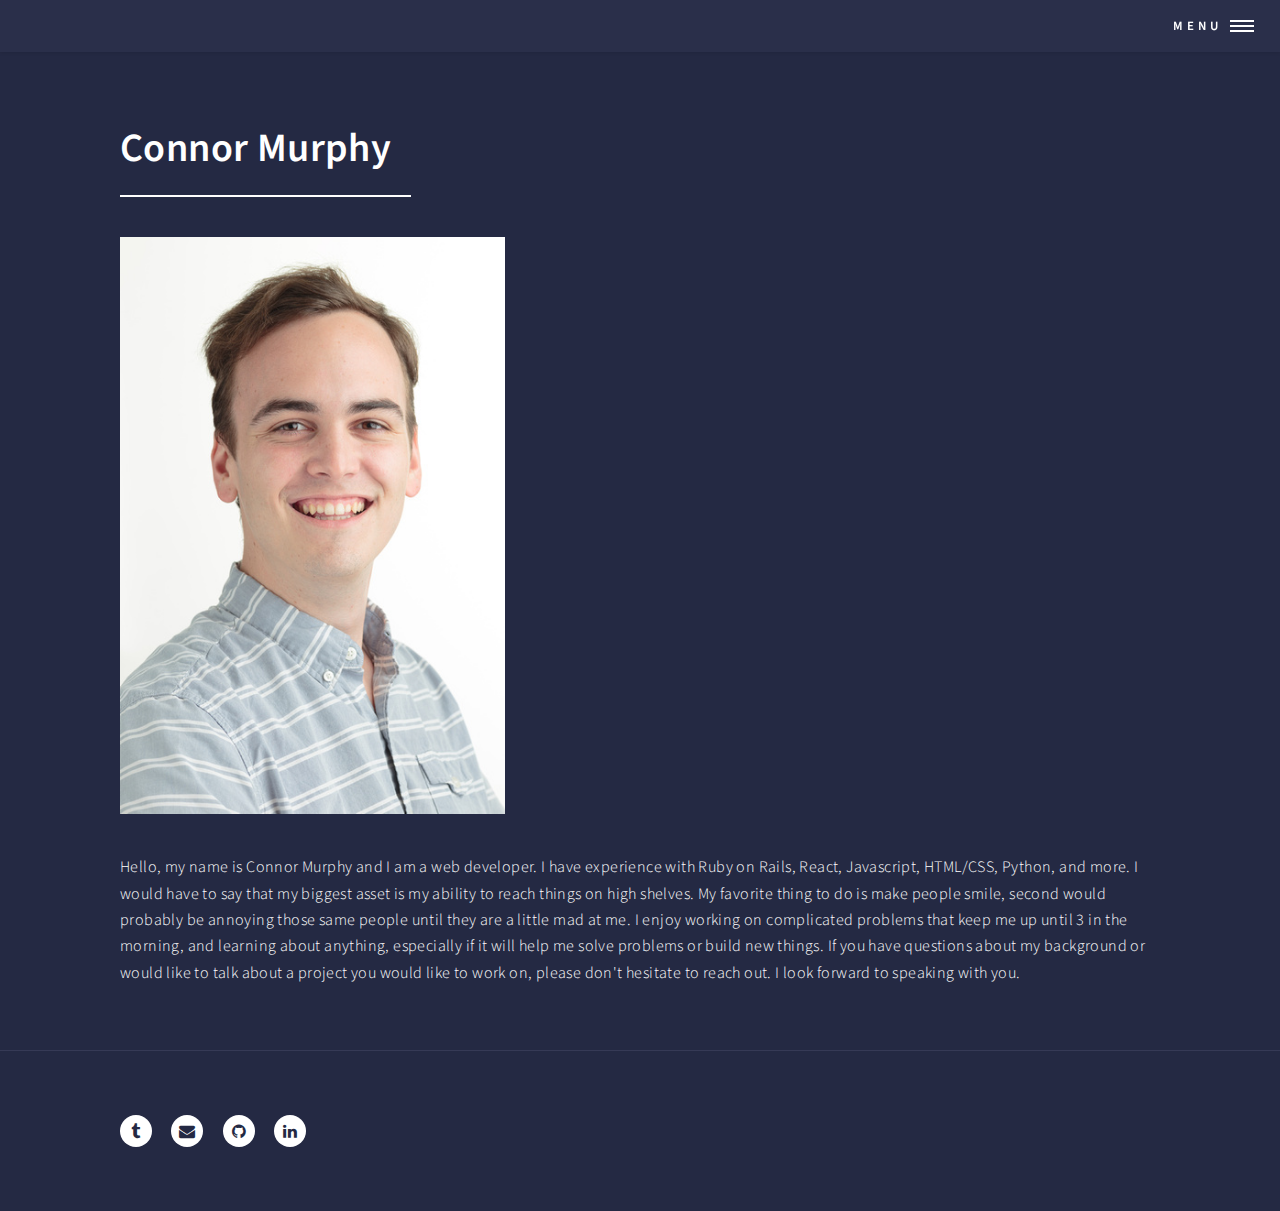
==== about-me.html @ 0e7738d9 "Add future projects page" ====
<!DOCTYPE HTML>

<html>
	<head>
		<title>About Me</title>
		<meta charset="utf-8" />
		<meta name="viewport" content="width=device-width, initial-scale=1, user-scalable=no" />
		<!--[if lte IE 8]><script src="assets/js/ie/html5shiv.js"></script><![endif]-->
		<link rel="stylesheet" href="assets/css/main.css" />
		<!--[if lte IE 9]><link rel="stylesheet" href="assets/css/ie9.css" /><![endif]-->
		<!--[if lte IE 8]><link rel="stylesheet" href="assets/css/ie8.css" /><![endif]-->
	</head>
	<body>

		<!-- Wrapper -->
			<div id="wrapper">

				<!-- Header -->
					<header id="header">
						<nav>
							<a href="#menu">Menu</a>
						</nav>
					</header>

				<!-- Menu -->
					<nav id="menu">
						<ul class="links">
							<li><a href="index.html">Home</a></li>
							<li><a href="projects.html">Projects</a></li>
							<li><a href="about-me.html">About Me</a></li>
							<li><a href="future.html">Future Projects and Languages</a></li>
						</ul>
					</nav>

				<!-- Main -->
					<div id="main" class="alt">

						<!-- One -->
							<section id="one">
								<div class="inner">
									<header class="major">
										<h1>Connor Murphy</h1>
									</header>
									<span class="image main"><img src="./assets/images/Connor.jpg" alt="" /></span>
									<p>Hello, my name is Connor Murphy and I am a web developer. I have experience with Ruby on Rails, React, Javascript, HTML/CSS, Python, and more.
										I would have to say that my biggest asset is my ability to reach things on high shelves. My favorite thing to do is make people smile,
										second would probably be annoying those same people until they are a little mad at me. I enjoy working on complicated problems that
										keep me up until 3 in the morning, and learning about anything, especially if it will help me solve problems or build new things.
										If you have questions about my background or would like to talk about a project you would like to work on, please don't hesitate to reach out.
										I look forward to speaking with you.</p>
								</div>
							</section>

					</div>

				<!-- Footer -->
					<footer id="footer">
						<div class="inner">
							<ul class="icons">
								<li><a href="http://theangryprogrammer.tumblr.com/" class="icon alt fa-tumblr"><span class="label">Twitter</span></a></li>
								<li><a href="mailto:connorlmurphy@gmail.com" class="icon alt fa-envelope"><span class="label">Email</span></a></li>
								<li><a href="https://www.github.com/monnorcurphy" class="icon alt fa-github"><span class="label">GitHub</span></a></li>
								<li><a href="https://www.linkedin.com/in/monnorcurphy" class="icon alt fa-linkedin"><span class="label">LinkedIn</span></a></li>
							</ul>
						</div>
					</footer>

			</div>

		<!-- Scripts -->
			<script src="assets/js/jquery.min.js"></script>
			<script src="assets/js/jquery.scrolly.min.js"></script>
			<script src="assets/js/jquery.scrollex.min.js"></script>
			<script src="assets/js/skel.min.js"></script>
			<script src="assets/js/util.js"></script>
			<!--[if lte IE 8]><script src="assets/js/ie/respond.min.js"></script><![endif]-->
			<script src="assets/js/main.js"></script>

	</body>
</html>
---- assets/css/main.css ----
@import url(font-awesome.min.css);
@import url("https://fonts.googleapis.com/css?family=Source+Sans+Pro:300,300italic,600,600italic");

/*
	Forty by HTML5 UP
	html5up.net | @ajlkn
	Free for personal and commercial use under the CCA 3.0 license (html5up.net/license)
*/

/* Reset */

	html, body, div, span, applet, object, iframe, h1, h2, h3, h4, h5, h6, p, blockquote, pre, a, abbr, acronym, address, big, cite, code, del, dfn, em, img, ins, kbd, q, s, samp, small, strike, strong, sub, sup, tt, var, b, u, i, center, dl, dt, dd, ol, ul, li, fieldset, form, label, legend, table, caption, tbody, tfoot, thead, tr, th, td, article, aside, canvas, details, embed, figure, figcaption, footer, header, hgroup, menu, nav, output, ruby, section, summary, time, mark, audio, video {
		margin: 0;
		padding: 0;
		border: 0;
		font-size: 100%;
		font: inherit;
		vertical-align: baseline;
	}

	article, aside, details, figcaption, figure, footer, header, hgroup, menu, nav, section {
		display: block;
	}

	body {
		line-height: 1;
	}

	ol, ul {
		list-style: none;
	}

	blockquote, q {
		quotes: none;
	}

	blockquote:before, blockquote:after, q:before, q:after {
		content: '';
		content: none;
	}

	table {
		border-collapse: collapse;
		border-spacing: 0;
	}

	body {
		-webkit-text-size-adjust: none;
	}

/* Box Model */

	*, *:before, *:after {
		-moz-box-sizing: border-box;
		-webkit-box-sizing: border-box;
		box-sizing: border-box;
	}

/* Grid */

	.row {
		border-bottom: solid 1px transparent;
		-moz-box-sizing: border-box;
		-webkit-box-sizing: border-box;
		box-sizing: border-box;
	}

	.row > * {
		float: left;
		-moz-box-sizing: border-box;
		-webkit-box-sizing: border-box;
		box-sizing: border-box;
	}

	.row:after, .row:before {
		content: '';
		display: block;
		clear: both;
		height: 0;
	}

	.row.uniform > * > :first-child {
		margin-top: 0;
	}

	.row.uniform > * > :last-child {
		margin-bottom: 0;
	}

	.row.\30 \25 > * {
		padding: 0 0 0 0em;
	}

	.row.\30 \25 {
		margin: 0 0 -1px 0em;
	}

	.row.uniform.\30 \25 > * {
		padding: 0em 0 0 0em;
	}

	.row.uniform.\30 \25 {
		margin: 0em 0 -1px 0em;
	}

	.row > * {
		padding: 0 0 0 2em;
	}

	.row {
		margin: 0 0 -1px -2em;
	}

	.row.uniform > * {
		padding: 2em 0 0 2em;
	}

	.row.uniform {
		margin: -2em 0 -1px -2em;
	}

	.row.\32 00\25 > * {
		padding: 0 0 0 4em;
	}

	.row.\32 00\25 {
		margin: 0 0 -1px -4em;
	}

	.row.uniform.\32 00\25 > * {
		padding: 4em 0 0 4em;
	}

	.row.uniform.\32 00\25 {
		margin: -4em 0 -1px -4em;
	}

	.row.\31 50\25 > * {
		padding: 0 0 0 3em;
	}

	.row.\31 50\25 {
		margin: 0 0 -1px -3em;
	}

	.row.uniform.\31 50\25 > * {
		padding: 3em 0 0 3em;
	}

	.row.uniform.\31 50\25 {
		margin: -3em 0 -1px -3em;
	}

	.row.\35 0\25 > * {
		padding: 0 0 0 1em;
	}

	.row.\35 0\25 {
		margin: 0 0 -1px -1em;
	}

	.row.uniform.\35 0\25 > * {
		padding: 1em 0 0 1em;
	}

	.row.uniform.\35 0\25 {
		margin: -1em 0 -1px -1em;
	}

	.row.\32 5\25 > * {
		padding: 0 0 0 0.5em;
	}

	.row.\32 5\25 {
		margin: 0 0 -1px -0.5em;
	}

	.row.uniform.\32 5\25 > * {
		padding: 0.5em 0 0 0.5em;
	}

	.row.uniform.\32 5\25 {
		margin: -0.5em 0 -1px -0.5em;
	}

	.\31 2u, .\31 2u\24 {
		width: 100%;
		clear: none;
		margin-left: 0;
	}

	.\31 1u, .\31 1u\24 {
		width: 91.6666666667%;
		clear: none;
		margin-left: 0;
	}

	.\31 0u, .\31 0u\24 {
		width: 83.3333333333%;
		clear: none;
		margin-left: 0;
	}

	.\39 u, .\39 u\24 {
		width: 75%;
		clear: none;
		margin-left: 0;
	}

	.\38 u, .\38 u\24 {
		width: 66.6666666667%;
		clear: none;
		margin-left: 0;
	}

	.\37 u, .\37 u\24 {
		width: 58.3333333333%;
		clear: none;
		margin-left: 0;
	}

	.\36 u, .\36 u\24 {
		width: 50%;
		clear: none;
		margin-left: 0;
	}

	.\35 u, .\35 u\24 {
		width: 41.6666666667%;
		clear: none;
		margin-left: 0;
	}

	.\34 u, .\34 u\24 {
		width: 33.3333333333%;
		clear: none;
		margin-left: 0;
	}

	.\33 u, .\33 u\24 {
		width: 25%;
		clear: none;
		margin-left: 0;
	}

	.\32 u, .\32 u\24 {
		width: 16.6666666667%;
		clear: none;
		margin-left: 0;
	}

	.\31 u, .\31 u\24 {
		width: 8.3333333333%;
		clear: none;
		margin-left: 0;
	}

	.\31 2u\24 + *,
	.\31 1u\24 + *,
	.\31 0u\24 + *,
	.\39 u\24 + *,
	.\38 u\24 + *,
	.\37 u\24 + *,
	.\36 u\24 + *,
	.\35 u\24 + *,
	.\34 u\24 + *,
	.\33 u\24 + *,
	.\32 u\24 + *,
	.\31 u\24 + * {
		clear: left;
	}

	.\-11u {
		margin-left: 91.66667%;
	}

	.\-10u {
		margin-left: 83.33333%;
	}

	.\-9u {
		margin-left: 75%;
	}

	.\-8u {
		margin-left: 66.66667%;
	}

	.\-7u {
		margin-left: 58.33333%;
	}

	.\-6u {
		margin-left: 50%;
	}

	.\-5u {
		margin-left: 41.66667%;
	}

	.\-4u {
		margin-left: 33.33333%;
	}

	.\-3u {
		margin-left: 25%;
	}

	.\-2u {
		margin-left: 16.66667%;
	}

	.\-1u {
		margin-left: 8.33333%;
	}

	@media screen and (max-width: 1680px) {

		.row > * {
			padding: 0 0 0 2em;
		}

		.row {
			margin: 0 0 -1px -2em;
		}

		.row.uniform > * {
			padding: 2em 0 0 2em;
		}

		.row.uniform {
			margin: -2em 0 -1px -2em;
		}

		.row.\32 00\25 > * {
			padding: 0 0 0 4em;
		}

		.row.\32 00\25 {
			margin: 0 0 -1px -4em;
		}

		.row.uniform.\32 00\25 > * {
			padding: 4em 0 0 4em;
		}

		.row.uniform.\32 00\25 {
			margin: -4em 0 -1px -4em;
		}

		.row.\31 50\25 > * {
			padding: 0 0 0 3em;
		}

		.row.\31 50\25 {
			margin: 0 0 -1px -3em;
		}

		.row.uniform.\31 50\25 > * {
			padding: 3em 0 0 3em;
		}

		.row.uniform.\31 50\25 {
			margin: -3em 0 -1px -3em;
		}

		.row.\35 0\25 > * {
			padding: 0 0 0 1em;
		}

		.row.\35 0\25 {
			margin: 0 0 -1px -1em;
		}

		.row.uniform.\35 0\25 > * {
			padding: 1em 0 0 1em;
		}

		.row.uniform.\35 0\25 {
			margin: -1em 0 -1px -1em;
		}

		.row.\32 5\25 > * {
			padding: 0 0 0 0.5em;
		}

		.row.\32 5\25 {
			margin: 0 0 -1px -0.5em;
		}

		.row.uniform.\32 5\25 > * {
			padding: 0.5em 0 0 0.5em;
		}

		.row.uniform.\32 5\25 {
			margin: -0.5em 0 -1px -0.5em;
		}

		.\31 2u\28xlarge\29, .\31 2u\24\28xlarge\29 {
			width: 100%;
			clear: none;
			margin-left: 0;
		}

		.\31 1u\28xlarge\29, .\31 1u\24\28xlarge\29 {
			width: 91.6666666667%;
			clear: none;
			margin-left: 0;
		}

		.\31 0u\28xlarge\29, .\31 0u\24\28xlarge\29 {
			width: 83.3333333333%;
			clear: none;
			margin-left: 0;
		}

		.\39 u\28xlarge\29, .\39 u\24\28xlarge\29 {
			width: 75%;
			clear: none;
			margin-left: 0;
		}

		.\38 u\28xlarge\29, .\38 u\24\28xlarge\29 {
			width: 66.6666666667%;
			clear: none;
			margin-left: 0;
		}

		.\37 u\28xlarge\29, .\37 u\24\28xlarge\29 {
			width: 58.3333333333%;
			clear: none;
			margin-left: 0;
		}

		.\36 u\28xlarge\29, .\36 u\24\28xlarge\29 {
			width: 50%;
			clear: none;
			margin-left: 0;
		}

		.\35 u\28xlarge\29, .\35 u\24\28xlarge\29 {
			width: 41.6666666667%;
			clear: none;
			margin-left: 0;
		}

		.\34 u\28xlarge\29, .\34 u\24\28xlarge\29 {
			width: 33.3333333333%;
			clear: none;
			margin-left: 0;
		}

		.\33 u\28xlarge\29, .\33 u\24\28xlarge\29 {
			width: 25%;
			clear: none;
			margin-left: 0;
		}

		.\32 u\28xlarge\29, .\32 u\24\28xlarge\29 {
			width: 16.6666666667%;
			clear: none;
			margin-left: 0;
		}

		.\31 u\28xlarge\29, .\31 u\24\28xlarge\29 {
			width: 8.3333333333%;
			clear: none;
			margin-left: 0;
		}

		.\31 2u\24\28xlarge\29 + *,
		.\31 1u\24\28xlarge\29 + *,
		.\31 0u\24\28xlarge\29 + *,
		.\39 u\24\28xlarge\29 + *,
		.\38 u\24\28xlarge\29 + *,
		.\37 u\24\28xlarge\29 + *,
		.\36 u\24\28xlarge\29 + *,
		.\35 u\24\28xlarge\29 + *,
		.\34 u\24\28xlarge\29 + *,
		.\33 u\24\28xlarge\29 + *,
		.\32 u\24\28xlarge\29 + *,
		.\31 u\24\28xlarge\29 + * {
			clear: left;
		}

		.\-11u\28xlarge\29 {
			margin-left: 91.66667%;
		}

		.\-10u\28xlarge\29 {
			margin-left: 83.33333%;
		}

		.\-9u\28xlarge\29 {
			margin-left: 75%;
		}

		.\-8u\28xlarge\29 {
			margin-left: 66.66667%;
		}

		.\-7u\28xlarge\29 {
			margin-left: 58.33333%;
		}

		.\-6u\28xlarge\29 {
			margin-left: 50%;
		}

		.\-5u\28xlarge\29 {
			margin-left: 41.66667%;
		}

		.\-4u\28xlarge\29 {
			margin-left: 33.33333%;
		}

		.\-3u\28xlarge\29 {
			margin-left: 25%;
		}

		.\-2u\28xlarge\29 {
			margin-left: 16.66667%;
		}

		.\-1u\28xlarge\29 {
			margin-left: 8.33333%;
		}

	}

	@media screen and (max-width: 1280px) {

		.row > * {
			padding: 0 0 0 1.5em;
		}

		.row {
			margin: 0 0 -1px -1.5em;
		}

		.row.uniform > * {
			padding: 1.5em 0 0 1.5em;
		}

		.row.uniform {
			margin: -1.5em 0 -1px -1.5em;
		}

		.row.\32 00\25 > * {
			padding: 0 0 0 3em;
		}

		.row.\32 00\25 {
			margin: 0 0 -1px -3em;
		}

		.row.uniform.\32 00\25 > * {
			padding: 3em 0 0 3em;
		}

		.row.uniform.\32 00\25 {
			margin: -3em 0 -1px -3em;
		}

		.row.\31 50\25 > * {
			padding: 0 0 0 2.25em;
		}

		.row.\31 50\25 {
			margin: 0 0 -1px -2.25em;
		}

		.row.uniform.\31 50\25 > * {
			padding: 2.25em 0 0 2.25em;
		}

		.row.uniform.\31 50\25 {
			margin: -2.25em 0 -1px -2.25em;
		}

		.row.\35 0\25 > * {
			padding: 0 0 0 0.75em;
		}

		.row.\35 0\25 {
			margin: 0 0 -1px -0.75em;
		}

		.row.uniform.\35 0\25 > * {
			padding: 0.75em 0 0 0.75em;
		}

		.row.uniform.\35 0\25 {
			margin: -0.75em 0 -1px -0.75em;
		}

		.row.\32 5\25 > * {
			padding: 0 0 0 0.375em;
		}

		.row.\32 5\25 {
			margin: 0 0 -1px -0.375em;
		}

		.row.uniform.\32 5\25 > * {
			padding: 0.375em 0 0 0.375em;
		}

		.row.uniform.\32 5\25 {
			margin: -0.375em 0 -1px -0.375em;
		}

		.\31 2u\28large\29, .\31 2u\24\28large\29 {
			width: 100%;
			clear: none;
			margin-left: 0;
		}

		.\31 1u\28large\29, .\31 1u\24\28large\29 {
			width: 91.6666666667%;
			clear: none;
			margin-left: 0;
		}

		.\31 0u\28large\29, .\31 0u\24\28large\29 {
			width: 83.3333333333%;
			clear: none;
			margin-left: 0;
		}

		.\39 u\28large\29, .\39 u\24\28large\29 {
			width: 75%;
			clear: none;
			margin-left: 0;
		}

		.\38 u\28large\29, .\38 u\24\28large\29 {
			width: 66.6666666667%;
			clear: none;
			margin-left: 0;
		}

		.\37 u\28large\29, .\37 u\24\28large\29 {
			width: 58.3333333333%;
			clear: none;
			margin-left: 0;
		}

		.\36 u\28large\29, .\36 u\24\28large\29 {
			width: 50%;
			clear: none;
			margin-left: 0;
		}

		.\35 u\28large\29, .\35 u\24\28large\29 {
			width: 41.6666666667%;
			clear: none;
			margin-left: 0;
		}

		.\34 u\28large\29, .\34 u\24\28large\29 {
			width: 33.3333333333%;
			clear: none;
			margin-left: 0;
		}

		.\33 u\28large\29, .\33 u\24\28large\29 {
			width: 25%;
			clear: none;
			margin-left: 0;
		}

		.\32 u\28large\29, .\32 u\24\28large\29 {
			width: 16.6666666667%;
			clear: none;
			margin-left: 0;
		}

		.\31 u\28large\29, .\31 u\24\28large\29 {
			width: 8.3333333333%;
			clear: none;
			margin-left: 0;
		}

		.\31 2u\24\28large\29 + *,
		.\31 1u\24\28large\29 + *,
		.\31 0u\24\28large\29 + *,
		.\39 u\24\28large\29 + *,
		.\38 u\24\28large\29 + *,
		.\37 u\24\28large\29 + *,
		.\36 u\24\28large\29 + *,
		.\35 u\24\28large\29 + *,
		.\34 u\24\28large\29 + *,
		.\33 u\24\28large\29 + *,
		.\32 u\24\28large\29 + *,
		.\31 u\24\28large\29 + * {
			clear: left;
		}

		.\-11u\28large\29 {
			margin-left: 91.66667%;
		}

		.\-10u\28large\29 {
			margin-left: 83.33333%;
		}

		.\-9u\28large\29 {
			margin-left: 75%;
		}

		.\-8u\28large\29 {
			margin-left: 66.66667%;
		}

		.\-7u\28large\29 {
			margin-left: 58.33333%;
		}

		.\-6u\28large\29 {
			margin-left: 50%;
		}

		.\-5u\28large\29 {
			margin-left: 41.66667%;
		}

		.\-4u\28large\29 {
			margin-left: 33.33333%;
		}

		.\-3u\28large\29 {
			margin-left: 25%;
		}

		.\-2u\28large\29 {
			margin-left: 16.66667%;
		}

		.\-1u\28large\29 {
			margin-left: 8.33333%;
		}

	}

	@media screen and (max-width: 980px) {

		.row > * {
			padding: 0 0 0 1.5em;
		}

		.row {
			margin: 0 0 -1px -1.5em;
		}

		.row.uniform > * {
			padding: 1.5em 0 0 1.5em;
		}

		.row.uniform {
			margin: -1.5em 0 -1px -1.5em;
		}

		.row.\32 00\25 > * {
			padding: 0 0 0 3em;
		}

		.row.\32 00\25 {
			margin: 0 0 -1px -3em;
		}

		.row.uniform.\32 00\25 > * {
			padding: 3em 0 0 3em;
		}

		.row.uniform.\32 00\25 {
			margin: -3em 0 -1px -3em;
		}

		.row.\31 50\25 > * {
			padding: 0 0 0 2.25em;
		}

		.row.\31 50\25 {
			margin: 0 0 -1px -2.25em;
		}

		.row.uniform.\31 50\25 > * {
			padding: 2.25em 0 0 2.25em;
		}

		.row.uniform.\31 50\25 {
			margin: -2.25em 0 -1px -2.25em;
		}

		.row.\35 0\25 > * {
			padding: 0 0 0 0.75em;
		}

		.row.\35 0\25 {
			margin: 0 0 -1px -0.75em;
		}

		.row.uniform.\35 0\25 > * {
			padding: 0.75em 0 0 0.75em;
		}

		.row.uniform.\35 0\25 {
			margin: -0.75em 0 -1px -0.75em;
		}

		.row.\32 5\25 > * {
			padding: 0 0 0 0.375em;
		}

		.row.\32 5\25 {
			margin: 0 0 -1px -0.375em;
		}

		.row.uniform.\32 5\25 > * {
			padding: 0.375em 0 0 0.375em;
		}

		.row.uniform.\32 5\25 {
			margin: -0.375em 0 -1px -0.375em;
		}

		.\31 2u\28medium\29, .\31 2u\24\28medium\29 {
			width: 100%;
			clear: none;
			margin-left: 0;
		}

		.\31 1u\28medium\29, .\31 1u\24\28medium\29 {
			width: 91.6666666667%;
			clear: none;
			margin-left: 0;
		}

		.\31 0u\28medium\29, .\31 0u\24\28medium\29 {
			width: 83.3333333333%;
			clear: none;
			margin-left: 0;
		}

		.\39 u\28medium\29, .\39 u\24\28medium\29 {
			width: 75%;
			clear: none;
			margin-left: 0;
		}

		.\38 u\28medium\29, .\38 u\24\28medium\29 {
			width: 66.6666666667%;
			clear: none;
			margin-left: 0;
		}

		.\37 u\28medium\29, .\37 u\24\28medium\29 {
			width: 58.3333333333%;
			clear: none;
			margin-left: 0;
		}

		.\36 u\28medium\29, .\36 u\24\28medium\29 {
			width: 50%;
			clear: none;
			margin-left: 0;
		}

		.\35 u\28medium\29, .\35 u\24\28medium\29 {
			width: 41.6666666667%;
			clear: none;
			margin-left: 0;
		}

		.\34 u\28medium\29, .\34 u\24\28medium\29 {
			width: 33.3333333333%;
			clear: none;
			margin-left: 0;
		}

		.\33 u\28medium\29, .\33 u\24\28medium\29 {
			width: 25%;
			clear: none;
			margin-left: 0;
		}

		.\32 u\28medium\29, .\32 u\24\28medium\29 {
			width: 16.6666666667%;
			clear: none;
			margin-left: 0;
		}

		.\31 u\28medium\29, .\31 u\24\28medium\29 {
			width: 8.3333333333%;
			clear: none;
			margin-left: 0;
		}

		.\31 2u\24\28medium\29 + *,
		.\31 1u\24\28medium\29 + *,
		.\31 0u\24\28medium\29 + *,
		.\39 u\24\28medium\29 + *,
		.\38 u\24\28medium\29 + *,
		.\37 u\24\28medium\29 + *,
		.\36 u\24\28medium\29 + *,
		.\35 u\24\28medium\29 + *,
		.\34 u\24\28medium\29 + *,
		.\33 u\24\28medium\29 + *,
		.\32 u\24\28medium\29 + *,
		.\31 u\24\28medium\29 + * {
			clear: left;
		}

		.\-11u\28medium\29 {
			margin-left: 91.66667%;
		}

		.\-10u\28medium\29 {
			margin-left: 83.33333%;
		}

		.\-9u\28medium\29 {
			margin-left: 75%;
		}

		.\-8u\28medium\29 {
			margin-left: 66.66667%;
		}

		.\-7u\28medium\29 {
			margin-left: 58.33333%;
		}

		.\-6u\28medium\29 {
			margin-left: 50%;
		}

		.\-5u\28medium\29 {
			margin-left: 41.66667%;
		}

		.\-4u\28medium\29 {
			margin-left: 33.33333%;
		}

		.\-3u\28medium\29 {
			margin-left: 25%;
		}

		.\-2u\28medium\29 {
			margin-left: 16.66667%;
		}

		.\-1u\28medium\29 {
			margin-left: 8.33333%;
		}

	}

	@media screen and (max-width: 736px) {

		.row > * {
			padding: 0 0 0 1.25em;
		}

		.row {
			margin: 0 0 -1px -1.25em;
		}

		.row.uniform > * {
			padding: 1.25em 0 0 1.25em;
		}

		.row.uniform {
			margin: -1.25em 0 -1px -1.25em;
		}

		.row.\32 00\25 > * {
			padding: 0 0 0 2.5em;
		}

		.row.\32 00\25 {
			margin: 0 0 -1px -2.5em;
		}

		.row.uniform.\32 00\25 > * {
			padding: 2.5em 0 0 2.5em;
		}

		.row.uniform.\32 00\25 {
			margin: -2.5em 0 -1px -2.5em;
		}

		.row.\31 50\25 > * {
			padding: 0 0 0 1.875em;
		}

		.row.\31 50\25 {
			margin: 0 0 -1px -1.875em;
		}

		.row.uniform.\31 50\25 > * {
			padding: 1.875em 0 0 1.875em;
		}

		.row.uniform.\31 50\25 {
			margin: -1.875em 0 -1px -1.875em;
		}

		.row.\35 0\25 > * {
			padding: 0 0 0 0.625em;
		}

		.row.\35 0\25 {
			margin: 0 0 -1px -0.625em;
		}

		.row.uniform.\35 0\25 > * {
			padding: 0.625em 0 0 0.625em;
		}

		.row.uniform.\35 0\25 {
			margin: -0.625em 0 -1px -0.625em;
		}

		.row.\32 5\25 > * {
			padding: 0 0 0 0.3125em;
		}

		.row.\32 5\25 {
			margin: 0 0 -1px -0.3125em;
		}

		.row.uniform.\32 5\25 > * {
			padding: 0.3125em 0 0 0.3125em;
		}

		.row.uniform.\32 5\25 {
			margin: -0.3125em 0 -1px -0.3125em;
		}

		.\31 2u\28small\29, .\31 2u\24\28small\29 {
			width: 100%;
			clear: none;
			margin-left: 0;
		}

		.\31 1u\28small\29, .\31 1u\24\28small\29 {
			width: 91.6666666667%;
			clear: none;
			margin-left: 0;
		}

		.\31 0u\28small\29, .\31 0u\24\28small\29 {
			width: 83.3333333333%;
			clear: none;
			margin-left: 0;
		}

		.\39 u\28small\29, .\39 u\24\28small\29 {
			width: 75%;
			clear: none;
			margin-left: 0;
		}

		.\38 u\28small\29, .\38 u\24\28small\29 {
			width: 66.6666666667%;
			clear: none;
			margin-left: 0;
		}

		.\37 u\28small\29, .\37 u\24\28small\29 {
			width: 58.3333333333%;
			clear: none;
			margin-left: 0;
		}

		.\36 u\28small\29, .\36 u\24\28small\29 {
			width: 50%;
			clear: none;
			margin-left: 0;
		}

		.\35 u\28small\29, .\35 u\24\28small\29 {
			width: 41.6666666667%;
			clear: none;
			margin-left: 0;
		}

		.\34 u\28small\29, .\34 u\24\28small\29 {
			width: 33.3333333333%;
			clear: none;
			margin-left: 0;
		}

		.\33 u\28small\29, .\33 u\24\28small\29 {
			width: 25%;
			clear: none;
			margin-left: 0;
		}

		.\32 u\28small\29, .\32 u\24\28small\29 {
			width: 16.6666666667%;
			clear: none;
			margin-left: 0;
		}

		.\31 u\28small\29, .\31 u\24\28small\29 {
			width: 8.3333333333%;
			clear: none;
			margin-left: 0;
		}

		.\31 2u\24\28small\29 + *,
		.\31 1u\24\28small\29 + *,
		.\31 0u\24\28small\29 + *,
		.\39 u\24\28small\29 + *,
		.\38 u\24\28small\29 + *,
		.\37 u\24\28small\29 + *,
		.\36 u\24\28small\29 + *,
		.\35 u\24\28small\29 + *,
		.\34 u\24\28small\29 + *,
		.\33 u\24\28small\29 + *,
		.\32 u\24\28small\29 + *,
		.\31 u\24\28small\29 + * {
			clear: left;
		}

		.\-11u\28small\29 {
			margin-left: 91.66667%;
		}

		.\-10u\28small\29 {
			margin-left: 83.33333%;
		}

		.\-9u\28small\29 {
			margin-left: 75%;
		}

		.\-8u\28small\29 {
			margin-left: 66.66667%;
		}

		.\-7u\28small\29 {
			margin-left: 58.33333%;
		}

		.\-6u\28small\29 {
			margin-left: 50%;
		}

		.\-5u\28small\29 {
			margin-left: 41.66667%;
		}

		.\-4u\28small\29 {
			margin-left: 33.33333%;
		}

		.\-3u\28small\29 {
			margin-left: 25%;
		}

		.\-2u\28small\29 {
			margin-left: 16.66667%;
		}

		.\-1u\28small\29 {
			margin-left: 8.33333%;
		}

	}

	@media screen and (max-width: 480px) {

		.row > * {
			padding: 0 0 0 1.25em;
		}

		.row {
			margin: 0 0 -1px -1.25em;
		}

		.row.uniform > * {
			padding: 1.25em 0 0 1.25em;
		}

		.row.uniform {
			margin: -1.25em 0 -1px -1.25em;
		}

		.row.\32 00\25 > * {
			padding: 0 0 0 2.5em;
		}

		.row.\32 00\25 {
			margin: 0 0 -1px -2.5em;
		}

		.row.uniform.\32 00\25 > * {
			padding: 2.5em 0 0 2.5em;
		}

		.row.uniform.\32 00\25 {
			margin: -2.5em 0 -1px -2.5em;
		}

		.row.\31 50\25 > * {
			padding: 0 0 0 1.875em;
		}

		.row.\31 50\25 {
			margin: 0 0 -1px -1.875em;
		}

		.row.uniform.\31 50\25 > * {
			padding: 1.875em 0 0 1.875em;
		}

		.row.uniform.\31 50\25 {
			margin: -1.875em 0 -1px -1.875em;
		}

		.row.\35 0\25 > * {
			padding: 0 0 0 0.625em;
		}

		.row.\35 0\25 {
			margin: 0 0 -1px -0.625em;
		}

		.row.uniform.\35 0\25 > * {
			padding: 0.625em 0 0 0.625em;
		}

		.row.uniform.\35 0\25 {
			margin: -0.625em 0 -1px -0.625em;
		}

		.row.\32 5\25 > * {
			padding: 0 0 0 0.3125em;
		}

		.row.\32 5\25 {
			margin: 0 0 -1px -0.3125em;
		}

		.row.uniform.\32 5\25 > * {
			padding: 0.3125em 0 0 0.3125em;
		}

		.row.uniform.\32 5\25 {
			margin: -0.3125em 0 -1px -0.3125em;
		}

		.\31 2u\28xsmall\29, .\31 2u\24\28xsmall\29 {
			width: 100%;
			clear: none;
			margin-left: 0;
		}

		.\31 1u\28xsmall\29, .\31 1u\24\28xsmall\29 {
			width: 91.6666666667%;
			clear: none;
			margin-left: 0;
		}

		.\31 0u\28xsmall\29, .\31 0u\24\28xsmall\29 {
			width: 83.3333333333%;
			clear: none;
			margin-left: 0;
		}

		.\39 u\28xsmall\29, .\39 u\24\28xsmall\29 {
			width: 75%;
			clear: none;
			margin-left: 0;
		}

		.\38 u\28xsmall\29, .\38 u\24\28xsmall\29 {
			width: 66.6666666667%;
			clear: none;
			margin-left: 0;
		}

		.\37 u\28xsmall\29, .\37 u\24\28xsmall\29 {
			width: 58.3333333333%;
			clear: none;
			margin-left: 0;
		}

		.\36 u\28xsmall\29, .\36 u\24\28xsmall\29 {
			width: 50%;
			clear: none;
			margin-left: 0;
		}

		.\35 u\28xsmall\29, .\35 u\24\28xsmall\29 {
			width: 41.6666666667%;
			clear: none;
			margin-left: 0;
		}

		.\34 u\28xsmall\29, .\34 u\24\28xsmall\29 {
			width: 33.3333333333%;
			clear: none;
			margin-left: 0;
		}

		.\33 u\28xsmall\29, .\33 u\24\28xsmall\29 {
			width: 25%;
			clear: none;
			margin-left: 0;
		}

		.\32 u\28xsmall\29, .\32 u\24\28xsmall\29 {
			width: 16.6666666667%;
			clear: none;
			margin-left: 0;
		}

		.\31 u\28xsmall\29, .\31 u\24\28xsmall\29 {
			width: 8.3333333333%;
			clear: none;
			margin-left: 0;
		}

		.\31 2u\24\28xsmall\29 + *,
		.\31 1u\24\28xsmall\29 + *,
		.\31 0u\24\28xsmall\29 + *,
		.\39 u\24\28xsmall\29 + *,
		.\38 u\24\28xsmall\29 + *,
		.\37 u\24\28xsmall\29 + *,
		.\36 u\24\28xsmall\29 + *,
		.\35 u\24\28xsmall\29 + *,
		.\34 u\24\28xsmall\29 + *,
		.\33 u\24\28xsmall\29 + *,
		.\32 u\24\28xsmall\29 + *,
		.\31 u\24\28xsmall\29 + * {
			clear: left;
		}

		.\-11u\28xsmall\29 {
			margin-left: 91.66667%;
		}

		.\-10u\28xsmall\29 {
			margin-left: 83.33333%;
		}

		.\-9u\28xsmall\29 {
			margin-left: 75%;
		}

		.\-8u\28xsmall\29 {
			margin-left: 66.66667%;
		}

		.\-7u\28xsmall\29 {
			margin-left: 58.33333%;
		}

		.\-6u\28xsmall\29 {
			margin-left: 50%;
		}

		.\-5u\28xsmall\29 {
			margin-left: 41.66667%;
		}

		.\-4u\28xsmall\29 {
			margin-left: 33.33333%;
		}

		.\-3u\28xsmall\29 {
			margin-left: 25%;
		}

		.\-2u\28xsmall\29 {
			margin-left: 16.66667%;
		}

		.\-1u\28xsmall\29 {
			margin-left: 8.33333%;
		}

	}

	@media screen and (max-width: 360px) {

		.row > * {
			padding: 0 0 0 1.25em;
		}

		.row {
			margin: 0 0 -1px -1.25em;
		}

		.row.uniform > * {
			padding: 1.25em 0 0 1.25em;
		}

		.row.uniform {
			margin: -1.25em 0 -1px -1.25em;
		}

		.row.\32 00\25 > * {
			padding: 0 0 0 2.5em;
		}

		.row.\32 00\25 {
			margin: 0 0 -1px -2.5em;
		}

		.row.uniform.\32 00\25 > * {
			padding: 2.5em 0 0 2.5em;
		}

		.row.uniform.\32 00\25 {
			margin: -2.5em 0 -1px -2.5em;
		}

		.row.\31 50\25 > * {
			padding: 0 0 0 1.875em;
		}

		.row.\31 50\25 {
			margin: 0 0 -1px -1.875em;
		}

		.row.uniform.\31 50\25 > * {
			padding: 1.875em 0 0 1.875em;
		}

		.row.uniform.\31 50\25 {
			margin: -1.875em 0 -1px -1.875em;
		}

		.row.\35 0\25 > * {
			padding: 0 0 0 0.625em;
		}

		.row.\35 0\25 {
			margin: 0 0 -1px -0.625em;
		}

		.row.uniform.\35 0\25 > * {
			padding: 0.625em 0 0 0.625em;
		}

		.row.uniform.\35 0\25 {
			margin: -0.625em 0 -1px -0.625em;
		}

		.row.\32 5\25 > * {
			padding: 0 0 0 0.3125em;
		}

		.row.\32 5\25 {
			margin: 0 0 -1px -0.3125em;
		}

		.row.uniform.\32 5\25 > * {
			padding: 0.3125em 0 0 0.3125em;
		}

		.row.uniform.\32 5\25 {
			margin: -0.3125em 0 -1px -0.3125em;
		}

		.\31 2u\28xxsmall\29, .\31 2u\24\28xxsmall\29 {
			width: 100%;
			clear: none;
			margin-left: 0;
		}

		.\31 1u\28xxsmall\29, .\31 1u\24\28xxsmall\29 {
			width: 91.6666666667%;
			clear: none;
			margin-left: 0;
		}

		.\31 0u\28xxsmall\29, .\31 0u\24\28xxsmall\29 {
			width: 83.3333333333%;
			clear: none;
			margin-left: 0;
		}

		.\39 u\28xxsmall\29, .\39 u\24\28xxsmall\29 {
			width: 75%;
			clear: none;
			margin-left: 0;
		}

		.\38 u\28xxsmall\29, .\38 u\24\28xxsmall\29 {
			width: 66.6666666667%;
			clear: none;
			margin-left: 0;
		}

		.\37 u\28xxsmall\29, .\37 u\24\28xxsmall\29 {
			width: 58.3333333333%;
			clear: none;
			margin-left: 0;
		}

		.\36 u\28xxsmall\29, .\36 u\24\28xxsmall\29 {
			width: 50%;
			clear: none;
			margin-left: 0;
		}

		.\35 u\28xxsmall\29, .\35 u\24\28xxsmall\29 {
			width: 41.6666666667%;
			clear: none;
			margin-left: 0;
		}

		.\34 u\28xxsmall\29, .\34 u\24\28xxsmall\29 {
			width: 33.3333333333%;
			clear: none;
			margin-left: 0;
		}

		.\33 u\28xxsmall\29, .\33 u\24\28xxsmall\29 {
			width: 25%;
			clear: none;
			margin-left: 0;
		}

		.\32 u\28xxsmall\29, .\32 u\24\28xxsmall\29 {
			width: 16.6666666667%;
			clear: none;
			margin-left: 0;
		}

		.\31 u\28xxsmall\29, .\31 u\24\28xxsmall\29 {
			width: 8.3333333333%;
			clear: none;
			margin-left: 0;
		}

		.\31 2u\24\28xxsmall\29 + *,
		.\31 1u\24\28xxsmall\29 + *,
		.\31 0u\24\28xxsmall\29 + *,
		.\39 u\24\28xxsmall\29 + *,
		.\38 u\24\28xxsmall\29 + *,
		.\37 u\24\28xxsmall\29 + *,
		.\36 u\24\28xxsmall\29 + *,
		.\35 u\24\28xxsmall\29 + *,
		.\34 u\24\28xxsmall\29 + *,
		.\33 u\24\28xxsmall\29 + *,
		.\32 u\24\28xxsmall\29 + *,
		.\31 u\24\28xxsmall\29 + * {
			clear: left;
		}

		.\-11u\28xxsmall\29 {
			margin-left: 91.66667%;
		}

		.\-10u\28xxsmall\29 {
			margin-left: 83.33333%;
		}

		.\-9u\28xxsmall\29 {
			margin-left: 75%;
		}

		.\-8u\28xxsmall\29 {
			margin-left: 66.66667%;
		}

		.\-7u\28xxsmall\29 {
			margin-left: 58.33333%;
		}

		.\-6u\28xxsmall\29 {
			margin-left: 50%;
		}

		.\-5u\28xxsmall\29 {
			margin-left: 41.66667%;
		}

		.\-4u\28xxsmall\29 {
			margin-left: 33.33333%;
		}

		.\-3u\28xxsmall\29 {
			margin-left: 25%;
		}

		.\-2u\28xxsmall\29 {
			margin-left: 16.66667%;
		}

		.\-1u\28xxsmall\29 {
			margin-left: 8.33333%;
		}

	}

/* Basic */

	@-ms-viewport {
		width: device-width;
	}

	body {
		-ms-overflow-style: scrollbar;
	}

	@media screen and (max-width: 480px) {

		html, body {
			min-width: 320px;
		}

	}

	body {
		background: #242943;
	}

		body.is-loading *, body.is-loading *:before, body.is-loading *:after {
			-moz-animation: none !important;
			-webkit-animation: none !important;
			-ms-animation: none !important;
			animation: none !important;
			-moz-transition: none !important;
			-webkit-transition: none !important;
			-ms-transition: none !important;
			transition: none !important;
		}

/* Type */

	body, input, select, textarea {
		color: #ffffff;
		font-family: "Source Sans Pro", Helvetica, sans-serif;
		font-size: 17pt;
		font-weight: 300;
		letter-spacing: 0.025em;
		line-height: 1.65;
	}

		@media screen and (max-width: 1680px) {

			body, input, select, textarea {
				font-size: 14pt;
			}

		}

		@media screen and (max-width: 1280px) {

			body, input, select, textarea {
				font-size: 12pt;
			}

		}

		@media screen and (max-width: 360px) {

			body, input, select, textarea {
				font-size: 11pt;
			}

		}

	a {
		-moz-transition: color 0.2s ease-in-out, border-bottom-color 0.2s ease-in-out;
		-webkit-transition: color 0.2s ease-in-out, border-bottom-color 0.2s ease-in-out;
		-ms-transition: color 0.2s ease-in-out, border-bottom-color 0.2s ease-in-out;
		transition: color 0.2s ease-in-out, border-bottom-color 0.2s ease-in-out;
		border-bottom: dotted 1px;
		color: inherit;
		text-decoration: none;
	}

		a:hover {
			border-bottom-color: transparent;
			color: #9bf1ff !important;
		}

		a:active {
			color: #53e3fb !important;
		}

	strong, b {
		color: #ffffff;
		font-weight: 600;
	}

	em, i {
		font-style: italic;
	}

	p {
		margin: 0 0 2em 0;
	}

	h1, h2, h3, h4, h5, h6 {
		color: #ffffff;
		font-weight: 600;
		line-height: 1.65;
		margin: 0 0 1em 0;
	}

		h1 a, h2 a, h3 a, h4 a, h5 a, h6 a {
			color: inherit;
			border-bottom: 0;
		}

	h1 {
		font-size: 2.5em;
	}

	h2 {
		font-size: 1.75em;
	}

	h3 {
		font-size: 1.35em;
	}

	h4 {
		font-size: 1.1em;
	}

	h5 {
		font-size: 0.9em;
	}

	h6 {
		font-size: 0.7em;
	}

	@media screen and (max-width: 736px) {

		h1 {
			font-size: 2em;
		}

		h2 {
			font-size: 1.5em;
		}

		h3 {
			font-size: 1.25em;
		}

	}

	sub {
		font-size: 0.8em;
		position: relative;
		top: 0.5em;
	}

	sup {
		font-size: 0.8em;
		position: relative;
		top: -0.5em;
	}

	blockquote {
		border-left: solid 4px rgba(212, 212, 255, 0.1);
		font-style: italic;
		margin: 0 0 2em 0;
		padding: 0.5em 0 0.5em 2em;
	}

	code {
		background: rgba(212, 212, 255, 0.035);
		font-family: "Courier New", monospace;
		font-size: 0.9em;
		margin: 0 0.25em;
		padding: 0.25em 0.65em;
	}

	pre {
		-webkit-overflow-scrolling: touch;
		font-family: "Courier New", monospace;
		font-size: 0.9em;
		margin: 0 0 2em 0;
	}

		pre code {
			display: block;
			line-height: 1.75;
			padding: 1em 1.5em;
			overflow-x: auto;
		}

	hr {
		border: 0;
		border-bottom: solid 1px rgba(212, 212, 255, 0.1);
		margin: 2em 0;
	}

		hr.major {
			margin: 3em 0;
		}

	.align-left {
		text-align: left;
	}

	.align-center {
		text-align: center;
	}

	.align-right {
		text-align: right;
	}

/* Section/Article */

	section.special, article.special {
		text-align: center;
	}

	header.major {
		width: -moz-max-content;
		width: -webkit-max-content;
		width: -ms-max-content;
		width: max-content;
		margin-bottom: 2em;
	}

		header.major > :first-child {
			margin-bottom: 0;
			width: calc(100% + 0.5em);
		}

			header.major > :first-child:after {
				content: '';
				background-color: #ffffff;
				display: block;
				height: 2px;
				margin: 0.325em 0 0.5em 0;
				width: 100%;
			}

		header.major > p {
			font-size: 0.7em;
			font-weight: 600;
			letter-spacing: 0.25em;
			margin-bottom: 0;
			text-transform: uppercase;
		}

		body.is-ie header.major > :first-child:after {
			max-width: 9em;
		}

		body.is-ie header.major > h1:after {
			max-width: 100% !important;
		}

	@media screen and (max-width: 736px) {

		header.major > p br {
			display: none;
		}

	}

/* Form */

	form {
		margin: 0 0 2em 0;
	}

		form .field {
			margin: 0 0 2em 0;
		}

			form .field.half {
				width: 50%;
				float: left;
				padding: 0 0 0 1em;
			}

				form .field.half.first {
					padding: 0 1em 0 0;
				}

		form > .actions {
			margin: 2.5em 0 0 0 !important;
		}

		@media screen and (max-width: 736px) {

			form .field {
				margin: 0 0 1.5em 0;
			}

				form .field.half {
					padding: 0 0 0 0.75em;
				}

					form .field.half.first {
						padding: 0 0.75em 0 0;
					}

			form > .actions {
				margin: 2em 0 0 0 !important;
			}

		}

		@media screen and (max-width: 480px) {

			form .field.half {
				width: 100%;
				float: none;
				padding: 0;
			}

				form .field.half.first {
					padding: 0;
				}

		}

	label {
		color: #ffffff;
		display: block;
		font-size: 0.8em;
		font-weight: 600;
		letter-spacing: 0.25em;
		margin: 0 0 1em 0;
		text-transform: uppercase;
	}

	input[type="text"],
	input[type="password"],
	input[type="email"],
	input[type="tel"],
	input[type="search"],
	input[type="url"],
	select,
	textarea {
		-moz-appearance: none;
		-webkit-appearance: none;
		-ms-appearance: none;
		appearance: none;
		background: rgba(212, 212, 255, 0.035);
		border: none;
		border-radius: 0;
		color: inherit;
		display: block;
		outline: 0;
		padding: 0 1em;
		text-decoration: none;
		width: 100%;
	}

		input[type="text"]:invalid,
		input[type="password"]:invalid,
		input[type="email"]:invalid,
		input[type="tel"]:invalid,
		input[type="search"]:invalid,
		input[type="url"]:invalid,
		select:invalid,
		textarea:invalid {
			box-shadow: none;
		}

		input[type="text"]:focus,
		input[type="password"]:focus,
		input[type="email"]:focus,
		input[type="tel"]:focus,
		input[type="search"]:focus,
		input[type="url"]:focus,
		select:focus,
		textarea:focus {
			border-color: #9bf1ff;
			box-shadow: 0 0 0 2px #9bf1ff;
		}

	.select-wrapper {
		text-decoration: none;
		display: block;
		position: relative;
	}

		.select-wrapper:before {
			-moz-osx-font-smoothing: grayscale;
			-webkit-font-smoothing: antialiased;
			font-family: FontAwesome;
			font-style: normal;
			font-weight: normal;
			text-transform: none !important;
		}

		.select-wrapper:before {
			color: rgba(212, 212, 255, 0.1);
			content: '\f078';
			display: block;
			height: 2.75em;
			line-height: 2.75em;
			pointer-events: none;
			position: absolute;
			right: 0;
			text-align: center;
			top: 0;
			width: 2.75em;
		}

		.select-wrapper select::-ms-expand {
			display: none;
		}

	input[type="text"],
	input[type="password"],
	input[type="email"],
	input[type="tel"],
	input[type="search"],
	input[type="url"],
	select {
		height: 2.75em;
	}

	textarea {
		padding: 0.75em 1em;
	}

	input[type="checkbox"],
	input[type="radio"] {
		-moz-appearance: none;
		-webkit-appearance: none;
		-ms-appearance: none;
		appearance: none;
		display: block;
		float: left;
		margin-right: -2em;
		opacity: 0;
		width: 1em;
		z-index: -1;
	}

		input[type="checkbox"] + label,
		input[type="radio"] + label {
			text-decoration: none;
			color: #ffffff;
			cursor: pointer;
			display: inline-block;
			font-weight: 300;
			padding-left: 2.65em;
			padding-right: 0.75em;
			position: relative;
		}

			input[type="checkbox"] + label:before,
			input[type="radio"] + label:before {
				-moz-osx-font-smoothing: grayscale;
				-webkit-font-smoothing: antialiased;
				font-family: FontAwesome;
				font-style: normal;
				font-weight: normal;
				text-transform: none !important;
			}

			input[type="checkbox"] + label:before,
			input[type="radio"] + label:before {
				background: rgba(212, 212, 255, 0.035);
				content: '';
				display: inline-block;
				height: 1.65em;
				left: 0;
				letter-spacing: 0;
				line-height: 1.58125em;
				position: absolute;
				text-align: center;
				top: 0;
				width: 1.65em;
			}

		input[type="checkbox"]:checked + label:before,
		input[type="radio"]:checked + label:before {
			background: #ffffff;
			border-color: #9bf1ff;
			content: '\f00c';
			color: #242943;
		}

		input[type="checkbox"]:focus + label:before,
		input[type="radio"]:focus + label:before {
			box-shadow: 0 0 0 2px #9bf1ff;
		}

	input[type="radio"] + label:before {
		border-radius: 100%;
	}

	::-webkit-input-placeholder {
		color: rgba(244, 244, 255, 0.2) !important;
		opacity: 1.0;
	}

	:-moz-placeholder {
		color: rgba(244, 244, 255, 0.2) !important;
		opacity: 1.0;
	}

	::-moz-placeholder {
		color: rgba(244, 244, 255, 0.2) !important;
		opacity: 1.0;
	}

	:-ms-input-placeholder {
		color: rgba(244, 244, 255, 0.2) !important;
		opacity: 1.0;
	}

	.formerize-placeholder {
		color: rgba(244, 244, 255, 0.2) !important;
		opacity: 1.0;
	}

/* Box */

	.box {
		border: solid 1px rgba(212, 212, 255, 0.1);
		margin-bottom: 2em;
		padding: 1.5em;
	}

		.box > :last-child,
		.box > :last-child > :last-child,
		.box > :last-child > :last-child > :last-child {
			margin-bottom: 0;
		}

		.box.alt {
			border: 0;
			border-radius: 0;
			padding: 0;
		}

/* Icon */

	.icon {
		text-decoration: none;
		border-bottom: none;
		position: relative;
	}

		.icon:before {
			-moz-osx-font-smoothing: grayscale;
			-webkit-font-smoothing: antialiased;
			font-family: FontAwesome;
			font-style: normal;
			font-weight: normal;
			text-transform: none !important;
		}

		.icon > .label {
			display: none;
		}

		.icon.alt:before {
			background-color: #ffffff;
			border-radius: 100%;
			color: #242943;
			display: inline-block;
			height: 2em;
			line-height: 2em;
			text-align: center;
			width: 2em;
		}

	a.icon.alt:before {
		-moz-transition: background-color 0.2s ease-in-out;
		-webkit-transition: background-color 0.2s ease-in-out;
		-ms-transition: background-color 0.2s ease-in-out;
		transition: background-color 0.2s ease-in-out;
	}

	a.icon.alt:hover:before {
		background-color: #6fc3df;
	}

	a.icon.alt:active:before {
		background-color: #37a6cb;
	}

/* Image */

	.image {
		border: 0;
		display: inline-block;
		position: relative;
	}

		.image img {
			display: block;
		}

		.image.left, .image.right {
			max-width: 30%;
		}

			.image.left img, .image.right img {
				width: 100%;
			}

		.image.left {
			float: left;
			margin: 0 1.5em 1.25em 0;
			top: 0.25em;
		}

		.image.right {
			float: right;
			margin: 0 0 1.25em 1.5em;
			top: 0.25em;
		}

		.image.fit {
			display: block;
			margin: 0 0 2em 0;
			width: 100%;
		}

			.image.fit img {
				width: 100%;
			}

		.image.main {
			display: block;
			margin: 2.5em 0;
			width: 100%;
		}

			.image.main img {
				width: 37%;
			}

			@media screen and (max-width: 736px) {

				.image.main {
					margin: 1.5em 0;
				}

			}

/* List */

	ol {
		list-style: decimal;
		margin: 0 0 2em 0;
		padding-left: 1.25em;
	}

		ol li {
			padding-left: 0.25em;
		}

	ul {
		list-style: disc;
		margin: 0 0 2em 0;
		padding-left: 1em;
	}

		ul li {
			padding-left: 0.5em;
		}

		ul.alt {
			list-style: none;
			padding-left: 0;
		}

			ul.alt li {
				border-top: solid 1px rgba(212, 212, 255, 0.1);
				padding: 0.5em 0;
			}

				ul.alt li:first-child {
					border-top: 0;
					padding-top: 0;
				}

		ul.icons {
			cursor: default;
			list-style: none;
			padding-left: 0;
		}

			ul.icons li {
				display: inline-block;
				padding: 0 1em 0 0;
			}

				ul.icons li:last-child {
					padding-right: 0;
				}

			@media screen and (max-width: 736px) {

				ul.icons li {
					padding: 0 0.75em 0 0;
				}

			}

		ul.actions {
			cursor: default;
			list-style: none;
			padding-left: 0;
		}

			ul.actions li {
				display: inline-block;
				padding: 0 1em 0 0;
				vertical-align: middle;
			}

				ul.actions li:last-child {
					padding-right: 0;
				}

			ul.actions.small li {
				padding: 0 1em 0 0;
			}

			ul.actions.vertical li {
				display: block;
				padding: 1em 0 0 0;
			}

				ul.actions.vertical li:first-child {
					padding-top: 0;
				}

				ul.actions.vertical li > * {
					margin-bottom: 0;
				}

			ul.actions.vertical.small li:first-child {
				padding-top: 0;
			}

			ul.actions.fit {
				display: table;
				margin-left: -1em;
				padding: 0;
				table-layout: fixed;
				width: calc(100% + 1em);
			}

				ul.actions.fit li {
					display: table-cell;
					padding: 0 0 0 1em;
				}

					ul.actions.fit li > * {
						margin-bottom: 0;
					}

				ul.actions.fit.small {
					margin-left: -1em;
					width: calc(100% + 1em);
				}

					ul.actions.fit.small li {
						padding: 0 0 0 1em;
					}

		ul.pagination {
			cursor: default;
			list-style: none;
			padding-left: 0;
		}

			ul.pagination li {
				display: inline-block;
				padding-left: 0;
				vertical-align: middle;
			}

				ul.pagination li > .page {
					-moz-transition: background-color 0.2s ease-in-out, color 0.2s ease-in-out;
					-webkit-transition: background-color 0.2s ease-in-out, color 0.2s ease-in-out;
					-ms-transition: background-color 0.2s ease-in-out, color 0.2s ease-in-out;
					transition: background-color 0.2s ease-in-out, color 0.2s ease-in-out;
					border-bottom: 0;
					display: inline-block;
					font-size: 0.8em;
					font-weight: 600;
					height: 1.5em;
					line-height: 1.5em;
					margin: 0 0.125em;
					min-width: 1.5em;
					padding: 0 0.5em;
					text-align: center;
				}

					ul.pagination li > .page.active {
						background-color: #ffffff;
						color: #242943;
					}

						ul.pagination li > .page.active:hover {
							background-color: #9bf1ff;
							color: #242943 !important;
						}

						ul.pagination li > .page.active:active {
							background-color: #53e3fb;
						}

				ul.pagination li:first-child {
					padding-right: 0.75em;
				}

				ul.pagination li:last-child {
					padding-left: 0.75em;
				}

			@media screen and (max-width: 480px) {

				ul.pagination li:nth-child(n+2):nth-last-child(n+2) {
					display: none;
				}

				ul.pagination li:first-child {
					padding-right: 0;
				}

			}

	dl {
		margin: 0 0 2em 0;
	}

		dl dt {
			display: block;
			font-weight: 600;
			margin: 0 0 1em 0;
		}

		dl dd {
			margin-left: 2em;
		}

/* Table */

	.table-wrapper {
		-webkit-overflow-scrolling: touch;
		overflow-x: auto;
	}

	table {
		margin: 0 0 2em 0;
		width: 100%;
	}

		table tbody tr {
			border: solid 1px rgba(212, 212, 255, 0.1);
			border-left: 0;
			border-right: 0;
		}

			table tbody tr:nth-child(2n + 1) {
				background-color: rgba(212, 212, 255, 0.035);
			}

		table td {
			padding: 0.75em 0.75em;
		}

		table th {
			color: #ffffff;
			font-size: 0.9em;
			font-weight: 600;
			padding: 0 0.75em 0.75em 0.75em;
			text-align: left;
		}

		table thead {
			border-bottom: solid 2px rgba(212, 212, 255, 0.1);
		}

		table tfoot {
			border-top: solid 2px rgba(212, 212, 255, 0.1);
		}

		table.alt {
			border-collapse: separate;
		}

			table.alt tbody tr td {
				border: solid 1px rgba(212, 212, 255, 0.1);
				border-left-width: 0;
				border-top-width: 0;
			}

				table.alt tbody tr td:first-child {
					border-left-width: 1px;
				}

			table.alt tbody tr:first-child td {
				border-top-width: 1px;
			}

			table.alt thead {
				border-bottom: 0;
			}

			table.alt tfoot {
				border-top: 0;
			}

/* Button */

	input[type="submit"],
	input[type="reset"],
	input[type="button"],
	button,
	.button {
		-moz-appearance: none;
		-webkit-appearance: none;
		-ms-appearance: none;
		appearance: none;
		-moz-transition: background-color 0.2s ease-in-out, box-shadow 0.2s ease-in-out, color 0.2s ease-in-out;
		-webkit-transition: background-color 0.2s ease-in-out, box-shadow 0.2s ease-in-out, color 0.2s ease-in-out;
		-ms-transition: background-color 0.2s ease-in-out, box-shadow 0.2s ease-in-out, color 0.2s ease-in-out;
		transition: background-color 0.2s ease-in-out, box-shadow 0.2s ease-in-out, color 0.2s ease-in-out;
		background-color: transparent;
		border: 0;
		border-radius: 0;
		box-shadow: inset 0 0 0 2px #ffffff;
		color: #ffffff;
		cursor: pointer;
		display: inline-block;
		font-size: 0.8em;
		font-weight: 600;
		height: 3.5em;
		letter-spacing: 0.25em;
		line-height: 3.5em;
		padding: 0 1.75em;
		text-align: center;
		text-decoration: none;
		text-transform: uppercase;
		white-space: nowrap;
	}

		input[type="submit"]:hover, input[type="submit"]:active,
		input[type="reset"]:hover,
		input[type="reset"]:active,
		input[type="button"]:hover,
		input[type="button"]:active,
		button:hover,
		button:active,
		.button:hover,
		.button:active {
			box-shadow: inset 0 0 0 2px #9bf1ff;
			color: #9bf1ff;
		}

		input[type="submit"]:active,
		input[type="reset"]:active,
		input[type="button"]:active,
		button:active,
		.button:active {
			background-color: rgba(155, 241, 255, 0.1);
			box-shadow: inset 0 0 0 2px #53e3fb;
			color: #53e3fb;
		}

		input[type="submit"].icon:before,
		input[type="reset"].icon:before,
		input[type="button"].icon:before,
		button.icon:before,
		.button.icon:before {
			margin-right: 0.5em;
		}

		input[type="submit"].fit,
		input[type="reset"].fit,
		input[type="button"].fit,
		button.fit,
		.button.fit {
			display: block;
			margin: 0 0 1em 0;
			width: 100%;
		}

		input[type="submit"].small,
		input[type="reset"].small,
		input[type="button"].small,
		button.small,
		.button.small {
			font-size: 0.6em;
		}

		input[type="submit"].big,
		input[type="reset"].big,
		input[type="button"].big,
		button.big,
		.button.big {
			font-size: 1.25em;
			height: 3em;
			line-height: 3em;
		}

		input[type="submit"].next,
		input[type="reset"].next,
		input[type="button"].next,
		button.next,
		.button.next {
			padding-right: 4.5em;
			position: relative;
		}

			input[type="submit"].next:before, input[type="submit"].next:after,
			input[type="reset"].next:before,
			input[type="reset"].next:after,
			input[type="button"].next:before,
			input[type="button"].next:after,
			button.next:before,
			button.next:after,
			.button.next:before,
			.button.next:after {
				-moz-transition: opacity 0.2s ease-in-out;
				-webkit-transition: opacity 0.2s ease-in-out;
				-ms-transition: opacity 0.2s ease-in-out;
				transition: opacity 0.2s ease-in-out;
				background-position: center right;
				background-repeat: no-repeat;
				background-size: 36px 24px;
				content: '';
				display: block;
				height: 100%;
				position: absolute;
				right: 1.5em;
				top: 0;
				vertical-align: middle;
				width: 36px;
			}

			input[type="submit"].next:before,
			input[type="reset"].next:before,
			input[type="button"].next:before,
			button.next:before,
			.button.next:before {
				background-image: url("data:image/svg+xml;charset=utf8,%3Csvg xmlns='http://www.w3.org/2000/svg' xmlns:xlink='http://www.w3.org/1999/xlink' width='36px' height='24px' viewBox='0 0 36 24' zoomAndPan='disable'%3E%3Cstyle%3Eline %7B stroke: %23ffffff%3B stroke-width: 2px%3B %7D%3C/style%3E%3Cline x1='0' y1='12' x2='34' y2='12' /%3E%3Cline x1='25' y1='4' x2='34' y2='12.5' /%3E%3Cline x1='25' y1='20' x2='34' y2='11.5' /%3E%3C/svg%3E");
			}

			input[type="submit"].next:after,
			input[type="reset"].next:after,
			input[type="button"].next:after,
			button.next:after,
			.button.next:after {
				background-image: url("data:image/svg+xml;charset=utf8,%3Csvg xmlns='http://www.w3.org/2000/svg' xmlns:xlink='http://www.w3.org/1999/xlink' width='36px' height='24px' viewBox='0 0 36 24' zoomAndPan='disable'%3E%3Cstyle%3Eline %7B stroke: %239bf1ff%3B stroke-width: 2px%3B %7D%3C/style%3E%3Cline x1='0' y1='12' x2='34' y2='12' /%3E%3Cline x1='25' y1='4' x2='34' y2='12.5' /%3E%3Cline x1='25' y1='20' x2='34' y2='11.5' /%3E%3C/svg%3E");
				opacity: 0;
				z-index: 1;
			}

			input[type="submit"].next:hover:after, input[type="submit"].next:active:after,
			input[type="reset"].next:hover:after,
			input[type="reset"].next:active:after,
			input[type="button"].next:hover:after,
			input[type="button"].next:active:after,
			button.next:hover:after,
			button.next:active:after,
			.button.next:hover:after,
			.button.next:active:after {
				opacity: 1;
			}

			@media screen and (max-width: 1280px) {

				input[type="submit"].next,
				input[type="reset"].next,
				input[type="button"].next,
				button.next,
				.button.next {
					padding-right: 5em;
				}

			}

		input[type="submit"].special,
		input[type="reset"].special,
		input[type="button"].special,
		button.special,
		.button.special {
			background-color: #ffffff;
			box-shadow: none;
			color: #242943;
		}

			input[type="submit"].special:hover, input[type="submit"].special:active,
			input[type="reset"].special:hover,
			input[type="reset"].special:active,
			input[type="button"].special:hover,
			input[type="button"].special:active,
			button.special:hover,
			button.special:active,
			.button.special:hover,
			.button.special:active {
				background-color: #9bf1ff;
				color: #242943 !important;
			}

			input[type="submit"].special:active,
			input[type="reset"].special:active,
			input[type="button"].special:active,
			button.special:active,
			.button.special:active {
				background-color: #53e3fb;
			}

		input[type="submit"].disabled, input[type="submit"]:disabled,
		input[type="reset"].disabled,
		input[type="reset"]:disabled,
		input[type="button"].disabled,
		input[type="button"]:disabled,
		button.disabled,
		button:disabled,
		.button.disabled,
		.button:disabled {
			-moz-pointer-events: none;
			-webkit-pointer-events: none;
			-ms-pointer-events: none;
			pointer-events: none;
			cursor: default;
			opacity: 0.25;
		}

/* Tiles */

	.tiles {
		display: -moz-flex;
		display: -webkit-flex;
		display: -ms-flex;
		display: flex;
		-moz-flex-wrap: wrap;
		-webkit-flex-wrap: wrap;
		-ms-flex-wrap: wrap;
		flex-wrap: wrap;
		border-top: 0 !important;
	}

		.tiles + * {
			border-top: 0 !important;
		}

		.tiles article {
			-moz-align-items: center;
			-webkit-align-items: center;
			-ms-align-items: center;
			align-items: center;
			display: -moz-flex;
			display: -webkit-flex;
			display: -ms-flex;
			display: flex;
			-moz-transition: -moz-transform 0.25s ease, opacity 0.25s ease, -moz-filter 1s ease, -webkit-filter 1s ease;
			-webkit-transition: -webkit-transform 0.25s ease, opacity 0.25s ease, -webkit-filter 1s ease, -webkit-filter 1s ease;
			-ms-transition: -ms-transform 0.25s ease, opacity 0.25s ease, -ms-filter 1s ease, -webkit-filter 1s ease;
			transition: transform 0.25s ease, opacity 0.25s ease, filter 1s ease, -webkit-filter 1s ease;
			padding: 4em 4em 2em 4em ;
			background-position: center;
			background-repeat: no-repeat;
			background-size: cover;
			cursor: default;
			height: 40vh;
			max-height: 40em;
			min-height: 23em;
			overflow: hidden;
			position: relative;
			width: 40%;
		}

			.tiles article .image {
				display: none;
			}

			.tiles article header {
				position: relative;
				z-index: 3;
			}

			.tiles article h3 {
				font-size: 1.75em;
			}

				.tiles article h3 a:hover {
					color: inherit !important;
				}

			.tiles article .link.primary {
				border: 0;
				height: 100%;
				left: 0;
				position: absolute;
				top: 0;
				width: 100%;
				z-index: 4;
			}

			.tiles article:before {
				-moz-transition: opacity 0.5s ease;
				-webkit-transition: opacity 0.5s ease;
				-ms-transition: opacity 0.5s ease;
				transition: opacity 0.5s ease;
				bottom: 0;
				content: '';
				display: block;
				height: 100%;
				left: 0;
				opacity: 0.85;
				position: absolute;
				width: 100%;
				z-index: 2;
			}

			.tiles article:after {
				background-color: rgba(36, 41, 67, 0.25);
				content: '';
				display: block;
				height: 100%;
				left: 0;
				position: absolute;
				top: 0;
				width: 100%;
				z-index: 1;
			}

			.tiles article:hover:before {
				opacity: 0;
			}

			.tiles article.is-transitioning {
				-moz-transform: scale(0.95);
				-webkit-transform: scale(0.95);
				-ms-transform: scale(0.95);
				transform: scale(0.95);
				-moz-filter: blur(0.5em);
				-webkit-filter: blur(0.5em);
				-ms-filter: blur(0.5em);
				filter: blur(0.5em);
				opacity: 0;
			}

			.tiles article:nth-child(4n - 1), .tiles article:nth-child(4n - 2) {
				width: 60%;
			}

			.tiles article:nth-child(6n - 5):before {
				background-color: #6fc3df;
			}

			.tiles article:nth-child(6n - 4):before {
				background-color: #8d82c4;
			}

			.tiles article:nth-child(6n - 3):before {
				background-color: #ec8d81;
			}

			.tiles article:nth-child(6n - 2):before {
				background-color: #e7b788;
			}

			.tiles article:nth-child(6n - 1):before {
				background-color: #8ea9e8;
			}

			.tiles article:nth-child(6n):before {
				background-color: #87c5a4;
			}

		@media screen and (max-width: 1280px) {

			.tiles article {
				padding: 4em 3em 2em 3em ;
				height: 30vh;
				max-height: 30em;
				min-height: 20em;
			}

		}

		@media screen and (max-width: 980px) {

			.tiles article {
				width: 50% !important;
			}

		}

		@media screen and (max-width: 736px) {

			.tiles article {
				padding: 3em 1.5em 1em 1.5em ;
				height: 16em;
				max-height: none;
				min-height: 0;
			}

				.tiles article h3 {
					font-size: 1.5em;
				}

		}

		@media screen and (max-width: 480px) {

			.tiles {
				display: block;
			}

				.tiles article {
					height: 20em;
					width: 100% !important;
				}

		}

/* Contact Method */

	.contact-method {
		margin: 0 0 2em 0;
		padding-left: 3.25em;
		position: relative;
	}

		.contact-method .icon {
			left: 0;
			position: absolute;
			top: 0;
		}

		.contact-method h3 {
			margin: 0 0 0.5em 0;
		}

/* Spotlights */

	.spotlights {
		border-top: 0 !important;
	}

		.spotlights + * {
			border-top: 0 !important;
		}

		.spotlights > section {
			display: -moz-flex;
			display: -webkit-flex;
			display: -ms-flex;
			display: flex;
			-moz-flex-direction: row;
			-webkit-flex-direction: row;
			-ms-flex-direction: row;
			flex-direction: row;
			background-color: #2e3450;
		}

			.spotlights > section > .image {
				background-position: center center;
				background-size: cover;
				border-radius: 0;
				display: block;
				position: relative;
				width: 30%;
			}

				.spotlights > section > .image img {
					border-radius: 0;
					display: block;
					width: 100%;
				}

				.spotlights > section > .image:before {
					background: rgba(36, 41, 67, 0.9);
					content: '';
					display: block;
					height: 100%;
					left: 0;
					opacity: 0;
					position: absolute;
					top: 0;
					width: 100%;
				}

			.spotlights > section > .content {
				display: -moz-flex;
				display: -webkit-flex;
				display: -ms-flex;
				display: flex;
				-moz-flex-direction: column;
				-webkit-flex-direction: column;
				-ms-flex-direction: column;
				flex-direction: column;
				-moz-justify-content: center;
				-webkit-justify-content: center;
				-ms-justify-content: center;
				justify-content: center;
				-moz-align-items: center;
				-webkit-align-items: center;
				-ms-align-items: center;
				align-items: center;
				padding: 2em 3em 0.1em 3em ;
				width: 70%;
			}

				.spotlights > section > .content > .inner {
					margin: 0 auto;
					max-width: 100%;
					width: 65em;
				}

			.spotlights > section:nth-child(2n) {
				-moz-flex-direction: row-reverse;
				-webkit-flex-direction: row-reverse;
				-ms-flex-direction: row-reverse;
				flex-direction: row-reverse;
				background-color: #333856;
			}

				.spotlights > section:nth-child(2n) > .content {
					-moz-align-items: -moz-flex-end;
					-webkit-align-items: -webkit-flex-end;
					-ms-align-items: -ms-flex-end;
					align-items: flex-end;
				}

		@media screen and (max-width: 1680px) {

			.spotlights > section > .image {
				width: 40%;
			}

			.spotlights > section > .content {
				width: 60%;
			}

		}

		@media screen and (max-width: 1280px) {

			.spotlights > section > .image {
				width: 45%;
			}

			.spotlights > section > .content {
				width: 55%;
			}

		}

		@media screen and (max-width: 980px) {

			.spotlights > section {
				display: block;
			}

				.spotlights > section > .image {
					width: 100%;
				}

				.spotlights > section > .content {
					padding: 4em 3em 2em 3em ;
					width: 100%;
				}

		}

		@media screen and (max-width: 736px) {

			.spotlights > section > .content {
				padding: 3em 1.5em 1em 1.5em ;
			}

		}

/* Header */

	@-moz-keyframes reveal-header {
		0% {
			top: -4em;
			opacity: 0;
		}

		100% {
			top: 0;
			opacity: 1;
		}
	}

	@-webkit-keyframes reveal-header {
		0% {
			top: -4em;
			opacity: 0;
		}

		100% {
			top: 0;
			opacity: 1;
		}
	}

	@-ms-keyframes reveal-header {
		0% {
			top: -4em;
			opacity: 0;
		}

		100% {
			top: 0;
			opacity: 1;
		}
	}

	@keyframes reveal-header {
		0% {
			top: -4em;
			opacity: 0;
		}

		100% {
			top: 0;
			opacity: 1;
		}
	}

	#header {
		display: -moz-flex;
		display: -webkit-flex;
		display: -ms-flex;
		display: flex;
		background-color: #2a2f4a;
		box-shadow: 0 0 0.25em 0 rgba(0, 0, 0, 0.15);
		cursor: default;
		font-weight: 600;
		height: 3.25em;
		left: 0;
		letter-spacing: 0.25em;
		line-height: 3.25em;
		margin: 0;
		position: fixed;
		text-transform: uppercase;
		top: 0;
		width: 100%;
		z-index: 10000;
	}

		#header .logo {
			border: 0;
			display: inline-block;
			font-size: 0.8em;
			height: inherit;
			line-height: inherit;
			padding: 0 1.5em;
		}

			#header .logo strong {
				-moz-transition: background-color 0.2s ease-in-out, color 0.2s ease-in-out;
				-webkit-transition: background-color 0.2s ease-in-out, color 0.2s ease-in-out;
				-ms-transition: background-color 0.2s ease-in-out, color 0.2s ease-in-out;
				transition: background-color 0.2s ease-in-out, color 0.2s ease-in-out;
				background-color: #ffffff;
				color: #242943;
				display: inline-block;
				line-height: 1.65em;
				margin-right: 0.325em;
				padding: 0 0.125em 0 0.375em;
			}

			#header .logo:hover strong {
				background-color: #9bf1ff;
			}

			#header .logo:active strong {
				background-color: #53e3fb;
			}

		#header nav {
			display: -moz-flex;
			display: -webkit-flex;
			display: -ms-flex;
			display: flex;
			-moz-justify-content: -moz-flex-end;
			-webkit-justify-content: -webkit-flex-end;
			-ms-justify-content: -ms-flex-end;
			justify-content: flex-end;
			-moz-flex-grow: 1;
			-webkit-flex-grow: 1;
			-ms-flex-grow: 1;
			flex-grow: 1;
			height: inherit;
			line-height: inherit;
		}

			#header nav a {
				border: 0;
				display: block;
				font-size: 0.8em;
				height: inherit;
				line-height: inherit;
				padding: 0 0.75em;
				position: relative;
				vertical-align: middle;
			}

				#header nav a:last-child {
					padding-right: 1.5em;
				}

				#header nav a[href="#menu"] {
					padding-right: 3.325em !important;
				}

					#header nav a[href="#menu"]:before, #header nav a[href="#menu"]:after {
						background-image: url("data:image/svg+xml;charset=utf8,%3Csvg xmlns='http://www.w3.org/2000/svg' width='24' height='32' viewBox='0 0 24 32' preserveAspectRatio='none'%3E%3Cstyle%3Eline %7B stroke-width: 2px%3B stroke: %23ffffff%3B %7D%3C/style%3E%3Cline x1='0' y1='11' x2='24' y2='11' /%3E%3Cline x1='0' y1='21' x2='24' y2='21' /%3E%3Cline x1='0' y1='16' x2='24' y2='16' /%3E%3C/svg%3E");
						background-position: center;
						background-repeat: no-repeat;
						background-size: 24px 32px;
						content: '';
						display: block;
						height: 100%;
						position: absolute;
						right: 1.5em;
						top: 0;
						vertical-align: middle;
						width: 24px;
					}

					#header nav a[href="#menu"]:after {
						-moz-transition: opacity 0.2s ease-in-out;
						-webkit-transition: opacity 0.2s ease-in-out;
						-ms-transition: opacity 0.2s ease-in-out;
						transition: opacity 0.2s ease-in-out;
						background-image: url("data:image/svg+xml;charset=utf8,%3Csvg xmlns='http://www.w3.org/2000/svg' width='24' height='32' viewBox='0 0 24 32' preserveAspectRatio='none'%3E%3Cstyle%3Eline %7B stroke-width: 2px%3B stroke: %239bf1ff%3B %7D%3C/style%3E%3Cline x1='0' y1='11' x2='24' y2='11' /%3E%3Cline x1='0' y1='21' x2='24' y2='21' /%3E%3Cline x1='0' y1='16' x2='24' y2='16' /%3E%3C/svg%3E");
						opacity: 0;
						z-index: 1;
					}

					#header nav a[href="#menu"]:hover:after, #header nav a[href="#menu"]:active:after {
						opacity: 1;
					}

					#header nav a[href="#menu"]:last-child {
						padding-right: 3.875em !important;
					}

						#header nav a[href="#menu"]:last-child:before, #header nav a[href="#menu"]:last-child:after {
							right: 2em;
						}

		#header.reveal {
			-moz-animation: reveal-header 0.35s ease;
			-webkit-animation: reveal-header 0.35s ease;
			-ms-animation: reveal-header 0.35s ease;
			animation: reveal-header 0.35s ease;
		}

		#header.alt {
			-moz-transition: opacity 2.5s ease;
			-webkit-transition: opacity 2.5s ease;
			-ms-transition: opacity 2.5s ease;
			transition: opacity 2.5s ease;
			-moz-transition-delay: 0.75s;
			-webkit-transition-delay: 0.75s;
			-ms-transition-delay: 0.75s;
			transition-delay: 0.75s;
			-moz-animation: none;
			-webkit-animation: none;
			-ms-animation: none;
			animation: none;
			background-color: transparent;
			box-shadow: none;
			position: absolute;
		}

			#header.alt.style1 .logo strong {
				color: #6fc3df;
			}

			#header.alt.style2 .logo strong {
				color: #8d82c4;
			}

			#header.alt.style3 .logo strong {
				color: #ec8d81;
			}

			#header.alt.style4 .logo strong {
				color: #e7b788;
			}

			#header.alt.style5 .logo strong {
				color: #8ea9e8;
			}

			#header.alt.style6 .logo strong {
				color: #87c5a4;
			}

		body.is-loading #header.alt {
			opacity: 0;
		}

		@media screen and (max-width: 1680px) {

			#header nav a[href="#menu"] {
				padding-right: 3.75em !important;
			}

				#header nav a[href="#menu"]:last-child {
					padding-right: 4.25em !important;
				}

		}

		@media screen and (max-width: 1280px) {

			#header nav a[href="#menu"] {
				padding-right: 4em !important;
			}

				#header nav a[href="#menu"]:last-child {
					padding-right: 4.5em !important;
				}

		}

		@media screen and (max-width: 736px) {

			#header {
				height: 2.75em;
				line-height: 2.75em;
			}

				#header .logo {
					padding: 0 1em;
				}

				#header nav a {
					padding: 0 0.5em;
				}

					#header nav a:last-child {
						padding-right: 1em;
					}

					#header nav a[href="#menu"] {
						padding-right: 3.25em !important;
					}

						#header nav a[href="#menu"]:before, #header nav a[href="#menu"]:after {
							right: 0.75em;
						}

						#header nav a[href="#menu"]:last-child {
							padding-right: 4em !important;
						}

							#header nav a[href="#menu"]:last-child:before, #header nav a[href="#menu"]:last-child:after {
								right: 1.5em;
							}

		}

		@media screen and (max-width: 480px) {

			#header .logo span {
				display: none;
			}

			#header nav a[href="#menu"] {
				overflow: hidden;
				padding-right: 0 !important;
				text-indent: 5em;
				white-space: nowrap;
				width: 5em;
			}

				#header nav a[href="#menu"]:before, #header nav a[href="#menu"]:after {
					right: 0;
					width: inherit;
				}

				#header nav a[href="#menu"]:last-child:before, #header nav a[href="#menu"]:last-child:after {
					width: 4em;
					right: 0;
				}

		}

/* Banner */

	#banner {
		-moz-align-items: center;
		-webkit-align-items: center;
		-ms-align-items: center;
		align-items: center;
		background-image: url("../../images/banner.jpg");
		display: -moz-flex;
		display: -webkit-flex;
		display: -ms-flex;
		display: flex;
		padding: 6em 0 2em 0 ;
		background-attachment: fixed;
		background-position: center;
		background-repeat: no-repeat;
		background-size: cover;
		border-bottom: 0 !important;
		cursor: default;
		height: 60vh;
		margin-bottom: -3.25em;
		max-height: 32em;
		min-height: 22em;
		position: relative;
		top: -3.25em;
	}

		#banner:after {
			-moz-transition: opacity 2.5s ease;
			-webkit-transition: opacity 2.5s ease;
			-ms-transition: opacity 2.5s ease;
			transition: opacity 2.5s ease;
			-moz-transition-delay: 0.75s;
			-webkit-transition-delay: 0.75s;
			-ms-transition-delay: 0.75s;
			transition-delay: 0.75s;
			-moz-pointer-events: none;
			-webkit-pointer-events: none;
			-ms-pointer-events: none;
			pointer-events: none;
			background-color: #242943;
			content: '';
			display: block;
			height: 100%;
			left: 0;
			opacity: 0.85;
			position: absolute;
			top: 0;
			width: 100%;
			z-index: 1;
		}

		#banner h1 {
			font-size: 3.25em;
		}

		#banner > .inner {
			-moz-transition: opacity 1.5s ease, -moz-transform 0.5s ease-out, -moz-filter 0.5s ease, -webkit-filter 0.5s ease;
			-webkit-transition: opacity 1.5s ease, -webkit-transform 0.5s ease-out, -webkit-filter 0.5s ease, -webkit-filter 0.5s ease;
			-ms-transition: opacity 1.5s ease, -ms-transform 0.5s ease-out, -ms-filter 0.5s ease, -webkit-filter 0.5s ease;
			transition: opacity 1.5s ease, transform 0.5s ease-out, filter 0.5s ease, -webkit-filter 0.5s ease;
			padding: 0 !important;
			position: relative;
			z-index: 2;
		}

			#banner > .inner .image {
				display: none;
			}

			#banner > .inner header {
				width: auto;
			}

				#banner > .inner header > :first-child {
					width: auto;
				}

					#banner > .inner header > :first-child:after {
						max-width: 100%;
					}

			#banner > .inner .content {
				display: -moz-flex;
				display: -webkit-flex;
				display: -ms-flex;
				display: flex;
				-moz-align-items: center;
				-webkit-align-items: center;
				-ms-align-items: center;
				align-items: center;
				margin: 0 0 2em 0;
			}

				#banner > .inner .content > * {
					margin-left: 1.5em;
					margin-bottom: 0;
				}

				#banner > .inner .content > :first-child {
					margin-left: 0;
				}

				#banner > .inner .content p {
					font-size: 0.7em;
					font-weight: 600;
					letter-spacing: 0.25em;
					text-transform: uppercase;
				}

		#banner.major {
			height: 75vh;
			min-height: 30em;
			max-height: 50em;
		}

			#banner.major.alt {
				opacity: 0.75;
			}

		#banner.style1:after {
			background-color: #6fc3df;
		}

		#banner.style2:after {
			background-color: #8d82c4;
		}

		#banner.style3:after {
			background-color: #ec8d81;
		}

		#banner.style4:after {
			background-color: #e7b788;
		}

		#banner.style5:after {
			background-color: #8ea9e8;
		}

		#banner.style6:after {
			background-color: #87c5a4;
		}

		body.is-loading #banner:after {
			opacity: 1.0;
		}

		body.is-loading #banner > .inner {
			-moz-filter: blur(0.125em);
			-webkit-filter: blur(0.125em);
			-ms-filter: blur(0.125em);
			filter: blur(0.125em);
			-moz-transform: translateX(-0.5em);
			-webkit-transform: translateX(-0.5em);
			-ms-transform: translateX(-0.5em);
			transform: translateX(-0.5em);
			opacity: 0;
		}

		@media screen and (max-width: 1280px) {

			#banner {
				background-attachment: scroll;
			}

		}

		@media screen and (max-width: 736px) {

			#banner {
				padding: 5em 0 1em 0 ;
				height: auto;
				margin-bottom: -2.75em;
				max-height: none;
				min-height: 0;
				top: -2.75em;
			}

				#banner h1 {
					font-size: 2em;
				}

				#banner > .inner .content {
					display: block;
				}

					#banner > .inner .content > * {
						margin-left: 0;
						margin-bottom: 2em;
					}

				#banner.major {
					height: auto;
					min-height: 0;
					max-height: none;
				}

		}

		@media screen and (max-width: 480px) {

			#banner {
				padding: 6em 0 2em 0 ;
			}

				#banner > .inner .content p br {
					display: none;
				}

				#banner.major {
					padding: 8em 0 4em 0 ;
				}

		}

/* Main */

	#main {
		background-color: #2a2f4a;
	}

		#main > * {
			border-top: solid 1px rgba(212, 212, 255, 0.1);
		}

			#main > *:first-child {
				border-top: 0;
			}

			#main > * > .inner {
				padding: 4em 0 2em 0 ;
				margin: 0 auto;
				max-width: 65em;
				width: calc(100% - 6em);
			}

				@media screen and (max-width: 736px) {

					#main > * > .inner {
						padding: 3em 0 1em 0 ;
						width: calc(100% - 3em);
					}

				}

		#main.alt {
			background-color: transparent;
			border-bottom: solid 1px rgba(212, 212, 255, 0.1);
		}

/* Contact */

	#contact {
		border-bottom: solid 1px rgba(212, 212, 255, 0.1);
		overflow-x: hidden;
	}

		#contact > .inner {
			display: -moz-flex;
			display: -webkit-flex;
			display: -ms-flex;
			display: flex;
			padding: 0 !important;
		}

			#contact > .inner > :nth-child(2n - 1) {
				padding: 4em 3em 2em 0 ;
				border-right: solid 1px rgba(212, 212, 255, 0.1);
				width: 60%;
			}

			#contact > .inner > :nth-child(2n) {
				padding-left: 3em;
				width: 40%;
			}

			#contact > .inner > .split {
				padding: 0;
			}

				#contact > .inner > .split > * {
					padding: 3em 0 1em 3em ;
					position: relative;
				}

					#contact > .inner > .split > *:before {
						border-top: solid 1px rgba(212, 212, 255, 0.1);
						content: '';
						display: block;
						margin-left: -3em;
						position: absolute;
						top: 0;
						width: calc(100vw + 3em);
					}

				#contact > .inner > .split > :first-child:before {
					display: none;
				}

		@media screen and (max-width: 980px) {

			#contact > .inner {
				display: block;
			}

				#contact > .inner > :nth-child(2n - 1) {
					padding: 4em 0 2em 0 ;
					border-right: 0;
					width: 100%;
				}

				#contact > .inner > :nth-child(2n) {
					padding-left: 0;
					width: 100%;
				}

				#contact > .inner > .split > * {
					padding: 3em 0 1em 0 ;
				}

				#contact > .inner > .split > :first-child:before {
					display: block;
				}

		}

		@media screen and (max-width: 736px) {

			#contact > .inner > :nth-child(2n - 1) {
				padding: 3em 0 1em 0 ;
			}

		}

/* Footer */

	#footer .copyright {
		font-size: 0.8em;
		list-style: none;
		padding-left: 0;
	}

		#footer .copyright li {
			border-left: solid 1px rgba(212, 212, 255, 0.1);
			color: rgba(244, 244, 255, 0.2);
			display: inline-block;
			line-height: 1;
			margin-left: 1em;
			padding-left: 1em;
		}

			#footer .copyright li:first-child {
				border-left: 0;
				margin-left: 0;
				padding-left: 0;
			}

	@media screen and (max-width: 480px) {

		#footer .copyright li {
			display: block;
			border-left: 0;
			margin-left: 0;
			padding-left: 0;
			line-height: inherit;
		}

	}

/* Wrapper */

	#wrapper {
		-moz-transition: -moz-filter 0.35s ease, -webkit-filter 0.35s ease, opacity 0.375s ease-out;
		-webkit-transition: -webkit-filter 0.35s ease, -webkit-filter 0.35s ease, opacity 0.375s ease-out;
		-ms-transition: -ms-filter 0.35s ease, -webkit-filter 0.35s ease, opacity 0.375s ease-out;
		transition: filter 0.35s ease, -webkit-filter 0.35s ease, opacity 0.375s ease-out;
		padding-top: 3.25em;
	}

		#wrapper.is-transitioning {
			opacity: 0;
		}

		#wrapper > * > .inner {
			padding: 4em 0 2em 0 ;
			margin: 0 auto;
			max-width: 65em;
			width: calc(100% - 6em);
		}

			@media screen and (max-width: 736px) {

				#wrapper > * > .inner {
					padding: 3em 0 1em 0 ;
					width: calc(100% - 3em);
				}

			}

		@media screen and (max-width: 736px) {

			#wrapper {
				padding-top: 2.75em;
			}

		}

/* Menu */

	#menu {
		-moz-transition: -moz-transform 0.35s ease, opacity 0.35s ease, visibility 0.35s;
		-webkit-transition: -webkit-transform 0.35s ease, opacity 0.35s ease, visibility 0.35s;
		-ms-transition: -ms-transform 0.35s ease, opacity 0.35s ease, visibility 0.35s;
		transition: transform 0.35s ease, opacity 0.35s ease, visibility 0.35s;
		-moz-align-items: center;
		-webkit-align-items: center;
		-ms-align-items: center;
		align-items: center;
		display: -moz-flex;
		display: -webkit-flex;
		display: -ms-flex;
		display: flex;
		-moz-justify-content: center;
		-webkit-justify-content: center;
		-ms-justify-content: center;
		justify-content: center;
		-moz-pointer-events: none;
		-webkit-pointer-events: none;
		-ms-pointer-events: none;
		pointer-events: none;
		background: rgba(36, 41, 67, 0.9);
		box-shadow: none;
		height: 100%;
		left: 0;
		opacity: 0;
		overflow: hidden;
		padding: 3em 2em;
		position: fixed;
		top: 0;
		visibility: hidden;
		width: 100%;
		z-index: 10002;
	}

		#menu .inner {
			-moz-transition: -moz-transform 0.35s ease-out, opacity 0.35s ease, visibility 0.35s;
			-webkit-transition: -webkit-transform 0.35s ease-out, opacity 0.35s ease, visibility 0.35s;
			-ms-transition: -ms-transform 0.35s ease-out, opacity 0.35s ease, visibility 0.35s;
			transition: transform 0.35s ease-out, opacity 0.35s ease, visibility 0.35s;
			-moz-transform: rotateX(20deg);
			-webkit-transform: rotateX(20deg);
			-ms-transform: rotateX(20deg);
			transform: rotateX(20deg);
			-webkit-overflow-scrolling: touch;
			max-width: 100%;
			max-height: 100vh;
			opacity: 0;
			overflow: auto;
			text-align: center;
			visibility: hidden;
			width: 18em;
		}

			#menu .inner > :first-child {
				margin-top: 2em;
			}

			#menu .inner > :last-child {
				margin-bottom: 3em;
			}

		#menu ul {
			margin: 0 0 1em 0;
		}

			#menu ul.links {
				list-style: none;
				padding: 0;
			}

				#menu ul.links > li {
					padding: 0;
				}

					#menu ul.links > li > a:not(.button) {
						border: 0;
						border-top: solid 1px rgba(212, 212, 255, 0.1);
						display: block;
						font-size: 0.8em;
						font-weight: 600;
						letter-spacing: 0.25em;
						line-height: 4em;
						text-decoration: none;
						text-transform: uppercase;
					}

					#menu ul.links > li > .button {
						display: block;
						margin: 0.5em 0 0 0;
					}

					#menu ul.links > li:first-child > a:not(.button) {
						border-top: 0 !important;
					}

		#menu .close {
			-moz-transition: color 0.2s ease-in-out;
			-webkit-transition: color 0.2s ease-in-out;
			-ms-transition: color 0.2s ease-in-out;
			transition: color 0.2s ease-in-out;
			-webkit-tap-highlight-color: transparent;
			border: 0;
			cursor: pointer;
			display: block;
			height: 4em;
			line-height: 4em;
			overflow: hidden;
			padding-right: 1.25em;
			position: absolute;
			right: 0;
			text-align: right;
			text-indent: 8em;
			top: 0;
			vertical-align: middle;
			white-space: nowrap;
			width: 8em;
		}

			#menu .close:before, #menu .close:after {
				-moz-transition: opacity 0.2s ease-in-out;
				-webkit-transition: opacity 0.2s ease-in-out;
				-ms-transition: opacity 0.2s ease-in-out;
				transition: opacity 0.2s ease-in-out;
				background-position: center;
				background-repeat: no-repeat;
				content: '';
				display: block;
				height: 4em;
				position: absolute;
				right: 0;
				top: 0;
				width: 4em;
			}

			#menu .close:before {
				background-image: url("data:image/svg+xml;charset=utf8,%3Csvg xmlns='http://www.w3.org/2000/svg' xmlns:xlink='http://www.w3.org/1999/xlink' width='20px' height='20px' viewBox='0 0 20 20' zoomAndPan='disable'%3E%3Cstyle%3Eline %7B stroke: %23ffffff%3B stroke-width: 2%3B %7D%3C/style%3E%3Cline x1='0' y1='0' x2='20' y2='20' /%3E%3Cline x1='20' y1='0' x2='0' y2='20' /%3E%3C/svg%3E");
			}

			#menu .close:after {
				background-image: url("data:image/svg+xml;charset=utf8,%3Csvg xmlns='http://www.w3.org/2000/svg' xmlns:xlink='http://www.w3.org/1999/xlink' width='20px' height='20px' viewBox='0 0 20 20' zoomAndPan='disable'%3E%3Cstyle%3Eline %7B stroke: %239bf1ff%3B stroke-width: 2%3B %7D%3C/style%3E%3Cline x1='0' y1='0' x2='20' y2='20' /%3E%3Cline x1='20' y1='0' x2='0' y2='20' /%3E%3C/svg%3E");
				opacity: 0;
			}

			#menu .close:hover:after, #menu .close:active:after {
				opacity: 1;
			}

	body.is-ie #menu {
		background: rgba(42, 47, 74, 0.975);
	}

	body.is-menu-visible #wrapper {
		-moz-filter: blur(0.5em);
		-webkit-filter: blur(0.5em);
		-ms-filter: blur(0.5em);
		filter: blur(0.5em);
	}

	body.is-menu-visible #menu {
		-moz-pointer-events: auto;
		-webkit-pointer-events: auto;
		-ms-pointer-events: auto;
		pointer-events: auto;
		opacity: 1;
		visibility: visible;
	}

		body.is-menu-visible #menu .inner {
			-moz-transform: none;
			-webkit-transform: none;
			-ms-transform: none;
			transform: none;
			opacity: 1;
			visibility: visible;
		}
---- assets/css/ie9.css ----
/*
	Forty by HTML5 UP
	html5up.net | @ajlkn
	Free for personal and commercial use under the CCA 3.0 license (html5up.net/license)
*/

/* Spotlights */

	.spotlights > section:after {
		content: '';
		display: block;
		clear: both;
	}

	.spotlights > section > .image {
		float: left;
	}

	.spotlights > section > .content {
		float: left;
	}

/* Tiles */

	.tiles:after {
		content: '';
		display: block;
		clear: both;
	}

	.tiles article {
		padding: 8em 4em 6em 4em ;
		float: left;
		height: auto;
		max-height: none;
		min-height: 0;
	}

/* Header */

	#header .logo {
		position: absolute;
		top: 0;
		left: 0;
	}

	#header nav {
		position: absolute;
		top: 0;
		right: 0;
	}

/* Banner */

	#banner {
		padding: 7em 0 4em 0 ;
		background-attachment: scroll;
		height: auto;
		max-height: none;
		min-height: 0;
	}

		#banner > .inner .content {
			display: block;
		}

			#banner > .inner .content > * {
				margin-left: 0;
				margin: 0 0 2em 0;
			}

		#banner.major {
			height: auto;
			max-height: none;
			min-height: 0;
		}

/* Contact */

	#contact:after {
		content: '';
		display: block;
		clear: both;
	}

	#contact > .inner > * {
		float: left;
	}

/* Menu */

	#menu .inner {
		margin: 0 auto;
	}
---- assets/css/ie8.css ----
/*
	Forty by HTML5 UP
	html5up.net | @ajlkn
	Free for personal and commercial use under the CCA 3.0 license (html5up.net/license)
*/

/* Button */

	.button {
		border: solid 2px !important;
	}

		.button.next {
			padding-right: 1.75em;
		}

			.button.next:before, .button.next:after {
				display: none;
			}

/* Tiles */

	.tiles article {
		width: 50%;
		-ms-behavior: url("assets/js/ie/backgroundsize.min.htc");
		background-size: cover;
	}

/* Banner */

	#banner {
		-ms-behavior: url("assets/js/ie/backgroundsize.min.htc");
	}

		#banner:after {
			display: none;
		}

/* Menu */

	#menu {
		background: #242943;
	}
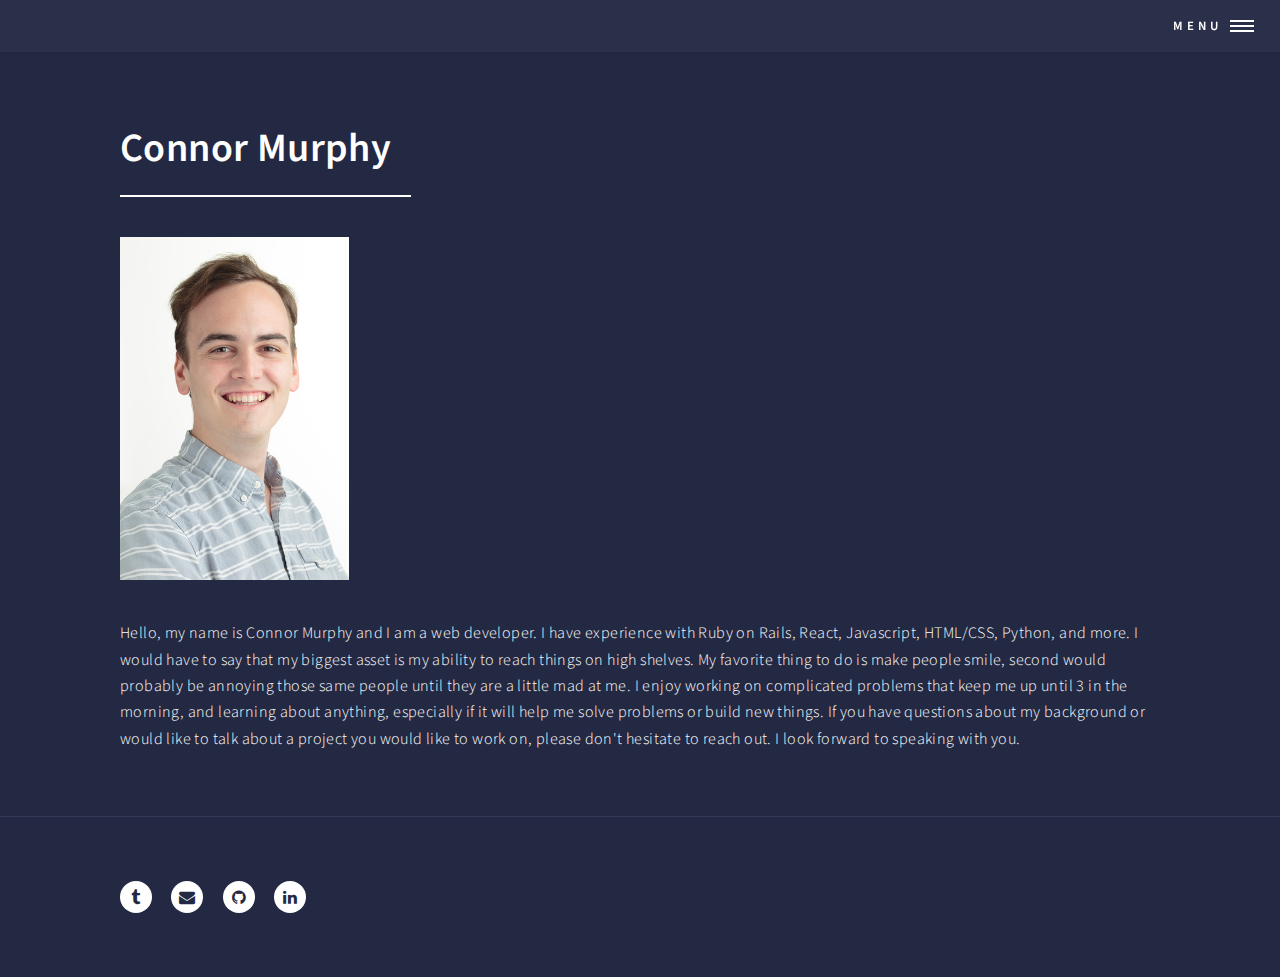
==== commit ac39ad3b: "Add favicon to all pages" ====
--- a/about-me.html
+++ b/about-me.html
@@ -17,6 +17,7 @@
 
 				<!-- Header -->
 					<header id="header">
+						<a href="index.html" class="logo"><img="./assets/images/Fav-icon.png">
 						<nav>
 							<a href="#menu">Menu</a>
 						</nav>
@@ -28,7 +29,7 @@
 							<li><a href="index.html">Home</a></li>
 							<li><a href="projects.html">Projects</a></li>
 							<li><a href="about-me.html">About Me</a></li>
-							<li><a href="future.html">Future Projects and Languages</a></li>
+							<li><a href="future.html">Future Work</a></li>
 						</ul>
 					</nav>
 
--- a/assets/css/main.css
+++ b/assets/css/main.css
@@ -2241,7 +2241,7 @@
 		}
 
 			.image.main img {
-				width: 37%;
+				width: 22%;
 			}
 
 			@media screen and (max-width: 736px) {
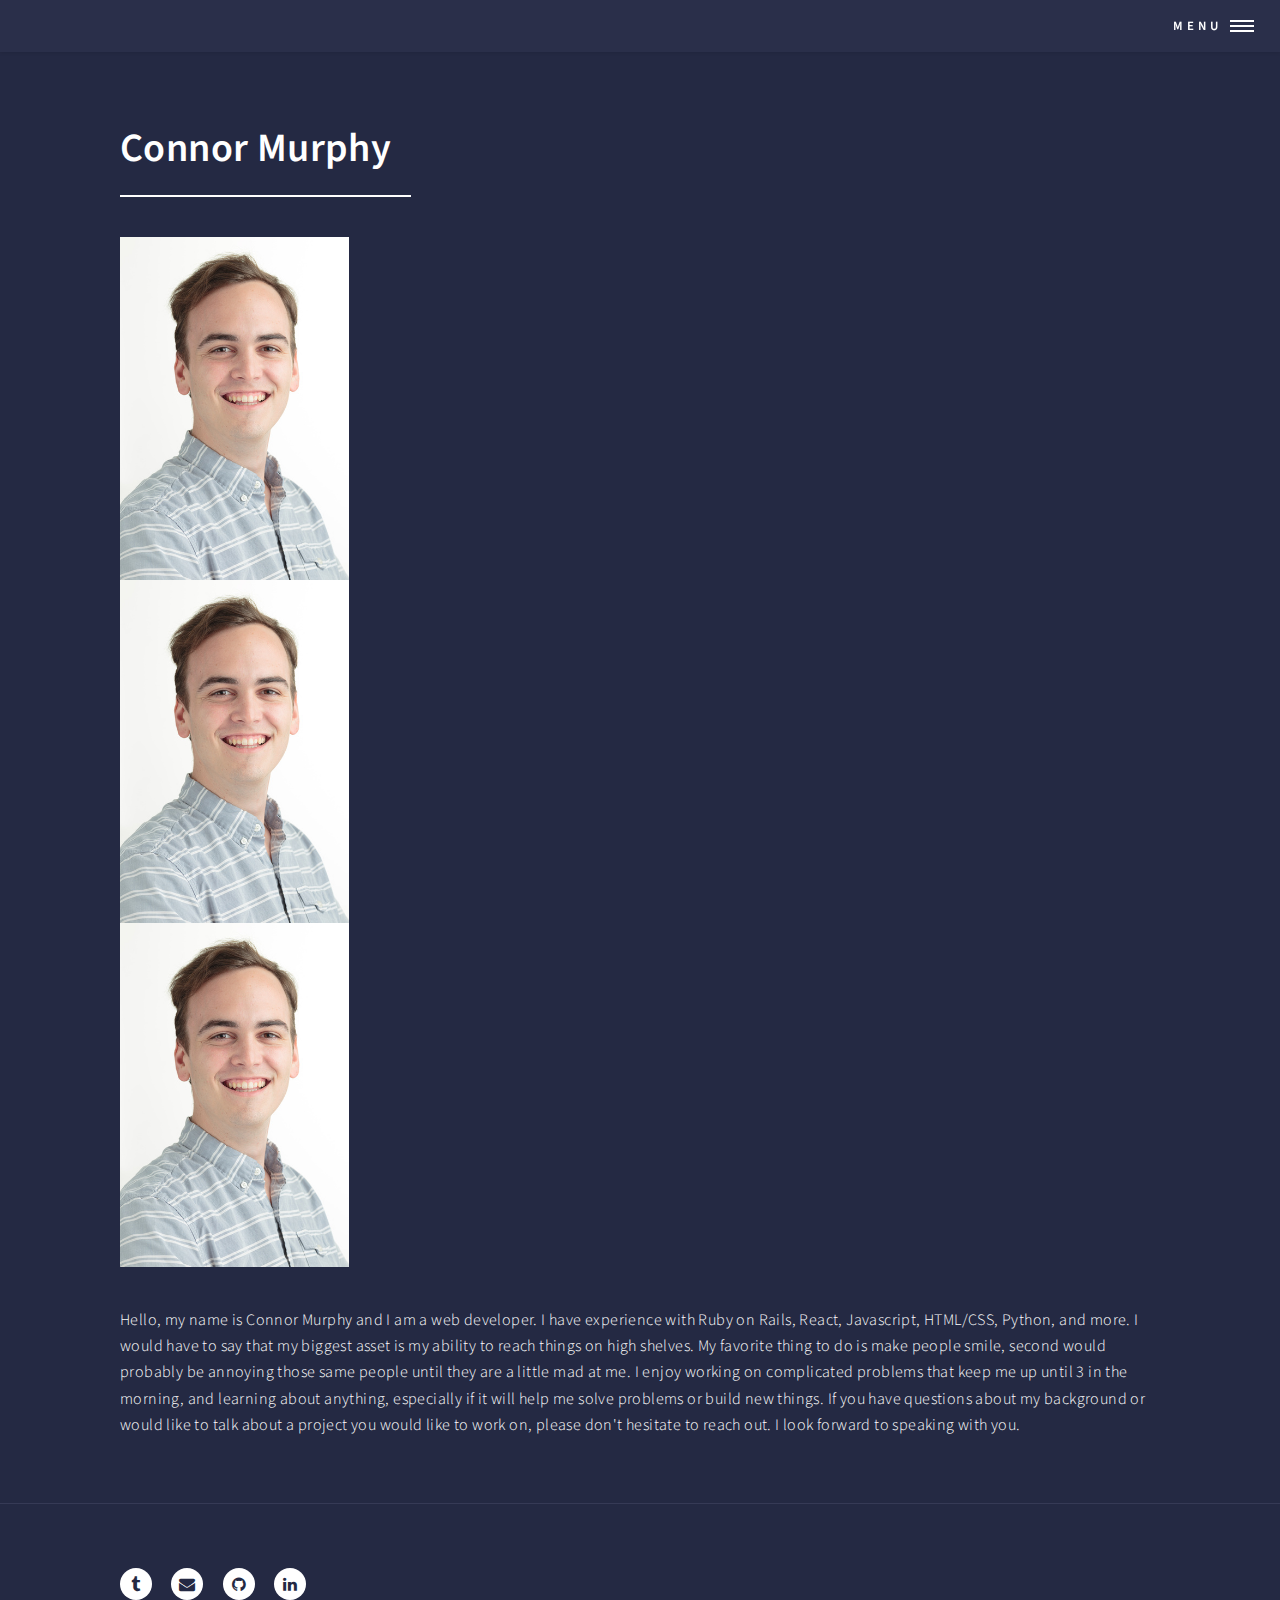
==== commit 1ce5fe91: "Add self photos, fix a tag, adjusted future work" ====
--- a/about-me.html
+++ b/about-me.html
@@ -42,7 +42,7 @@
 									<header class="major">
 										<h1>Connor Murphy</h1>
 									</header>
-									<span class="image main"><img src="./assets/images/Connor.jpg" alt="" /></span>
+									<span class="image main"><img src="./assets/images/Connor.jpg" alt="" /> <img src="./assets/images/Connor.jpg" alt="" /> <img src="./assets/images/Connor.jpg" alt="" /></span>
 									<p>Hello, my name is Connor Murphy and I am a web developer. I have experience with Ruby on Rails, React, Javascript, HTML/CSS, Python, and more.
 										I would have to say that my biggest asset is my ability to reach things on high shelves. My favorite thing to do is make people smile,
 										second would probably be annoying those same people until they are a little mad at me. I enjoy working on complicated problems that
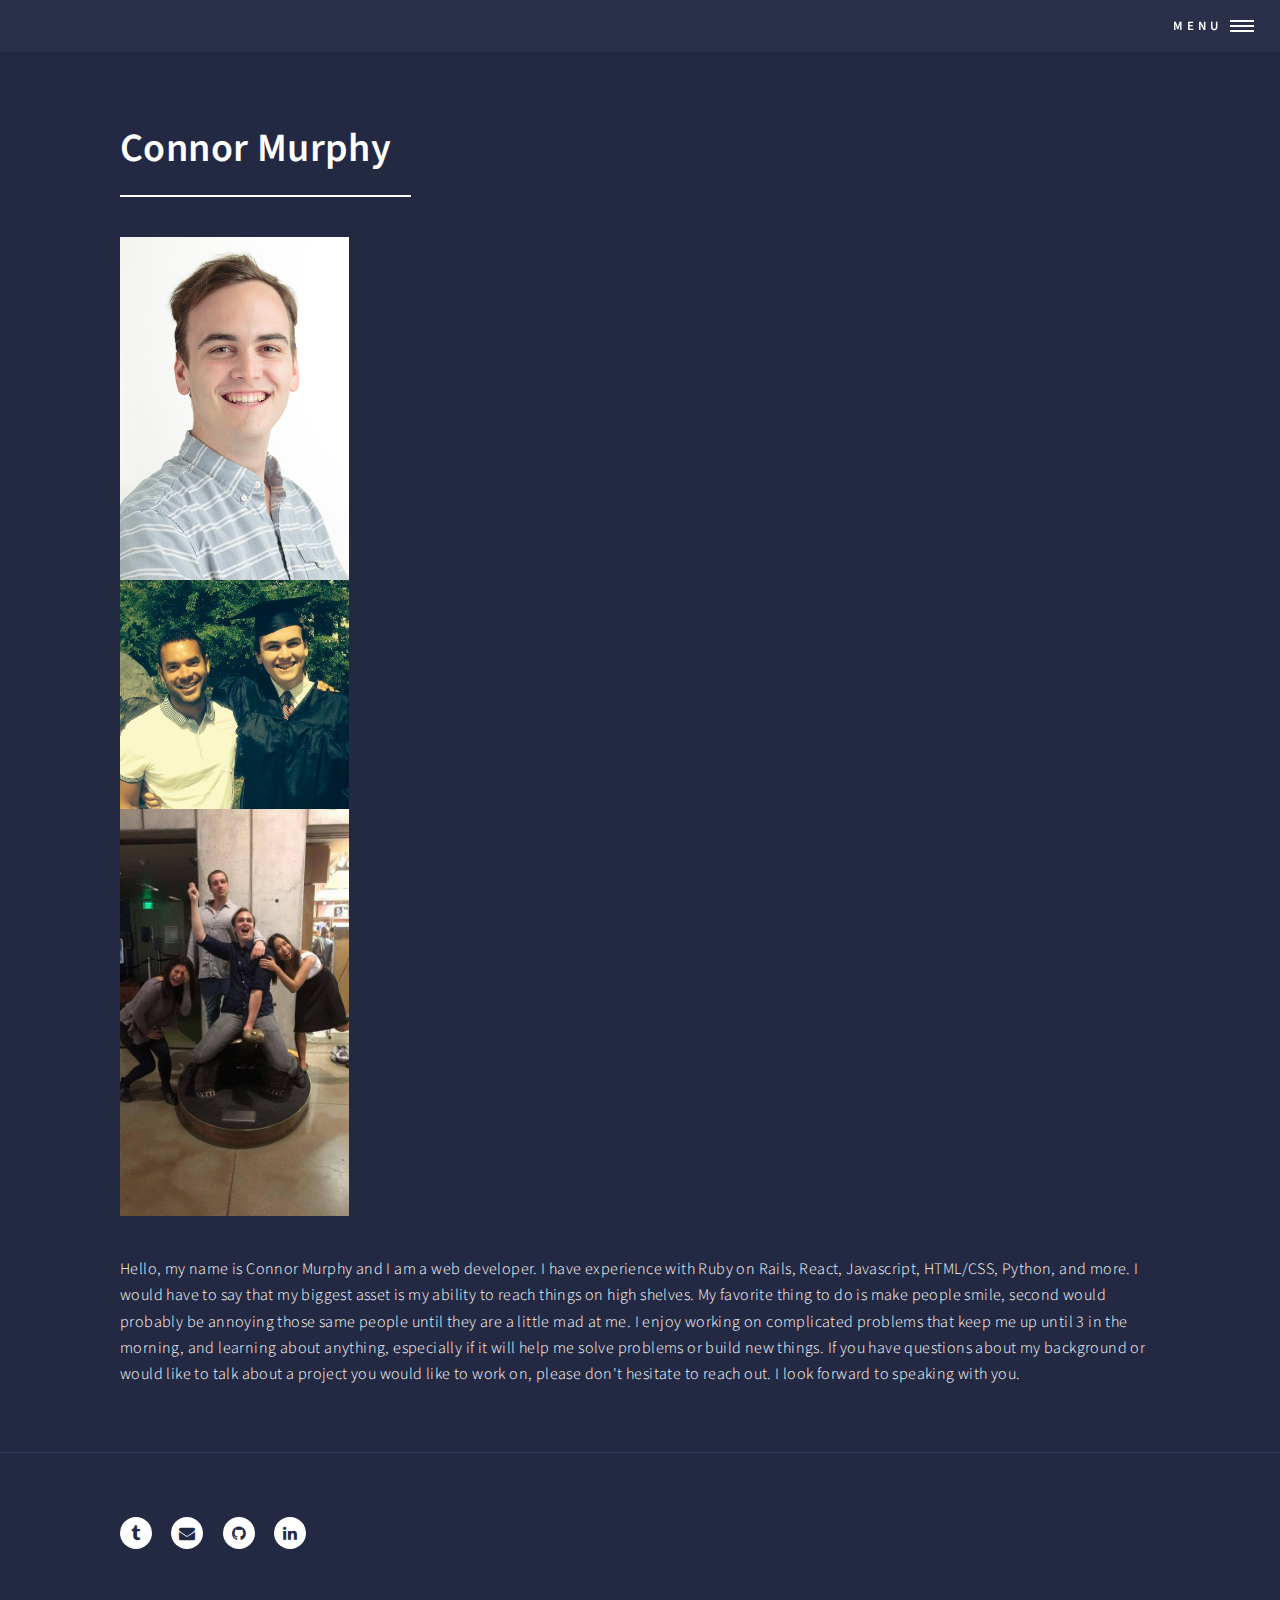
==== commit bc218b3a: "add different picutres" ====
--- a/about-me.html
+++ b/about-me.html
@@ -42,7 +42,13 @@
 									<header class="major">
 										<h1>Connor Murphy</h1>
 									</header>
-									<span class="image main"><img src="./assets/images/Connor.jpg" alt="" /> <img src="./assets/images/Connor.jpg" alt="" /> <img src="./assets/images/Connor.jpg" alt="" /></span>
+									<span class="image main">
+										<div class='pictures'>
+											<img class='me' src="./assets/images/Connor.jpg" alt="" />
+											<img class='me' src="./assets/images/Graduation.jpg" alt="" />
+											<img class='me' src="./assets/images/Group-shot.jpg" alt="" />
+										</div>
+									</span>
 									<p>Hello, my name is Connor Murphy and I am a web developer. I have experience with Ruby on Rails, React, Javascript, HTML/CSS, Python, and more.
 										I would have to say that my biggest asset is my ability to reach things on high shelves. My favorite thing to do is make people smile,
 										second would probably be annoying those same people until they are a little mad at me. I enjoy working on complicated problems that
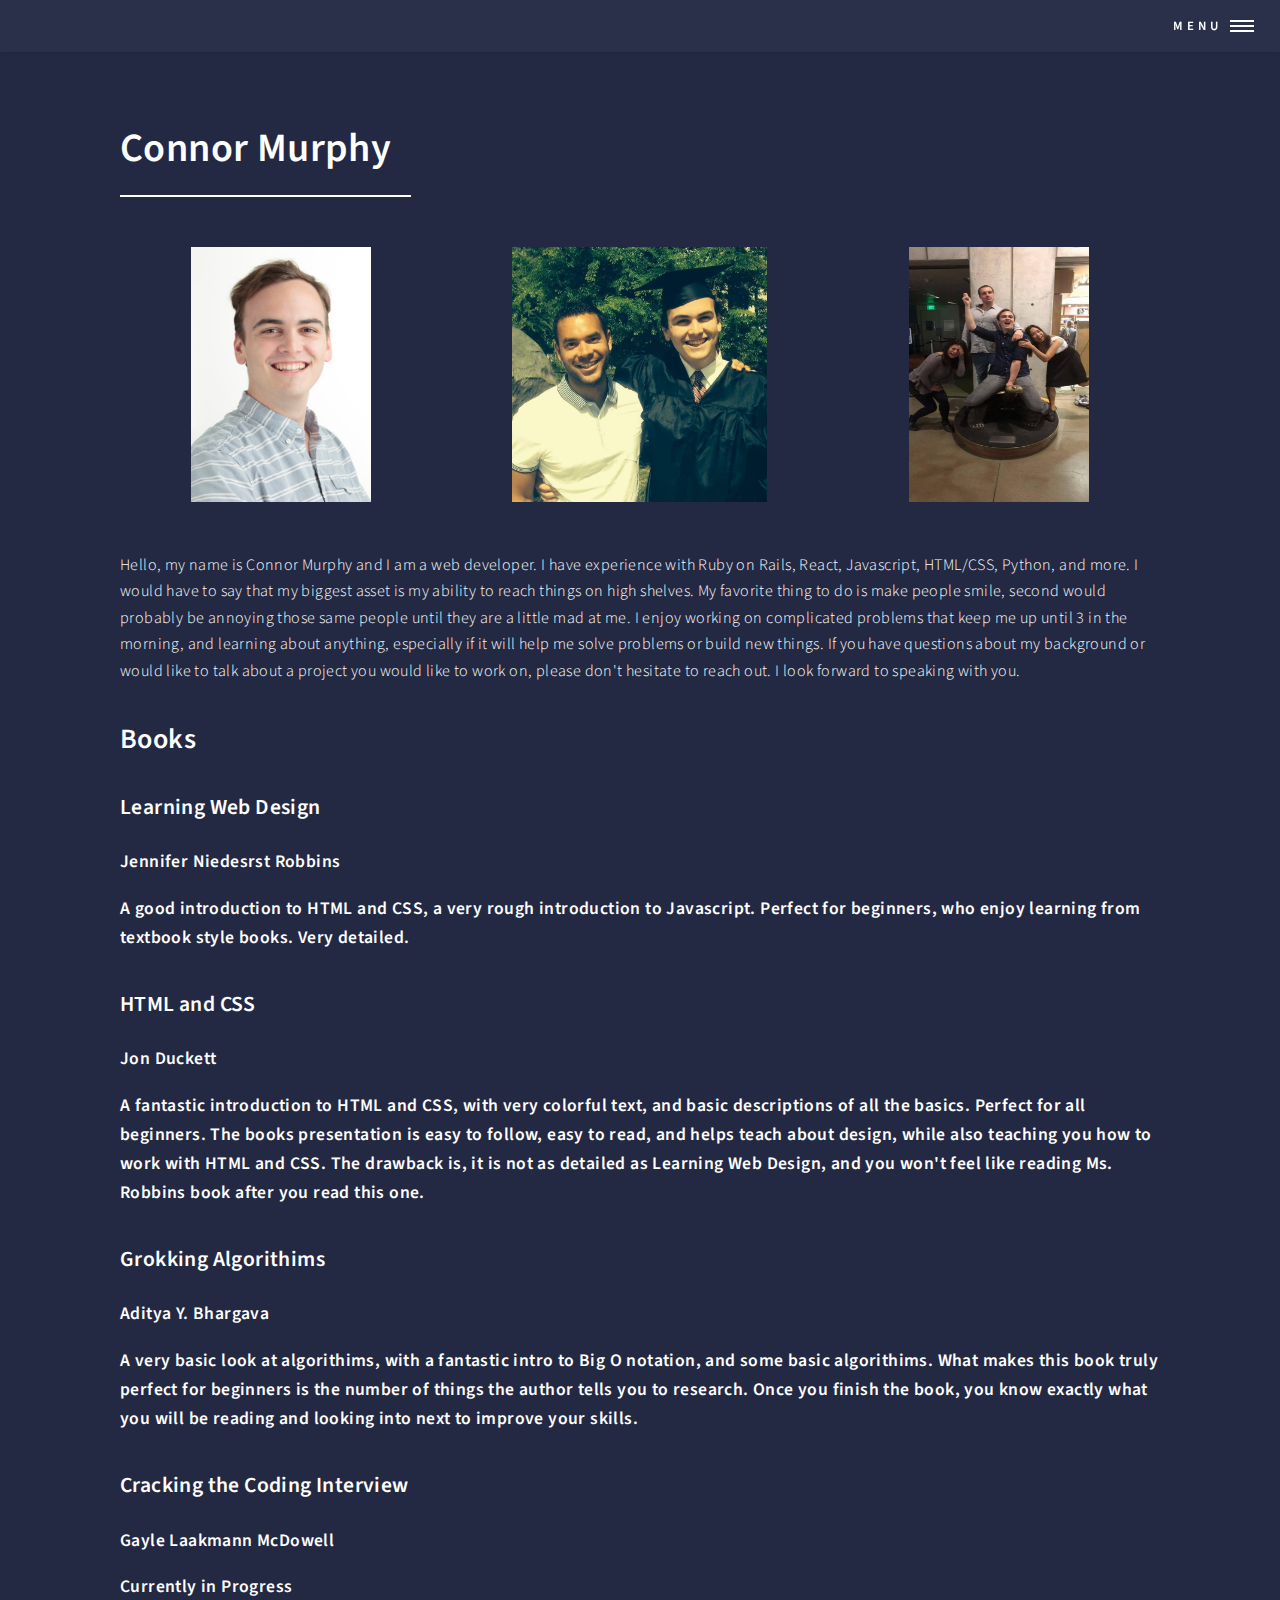
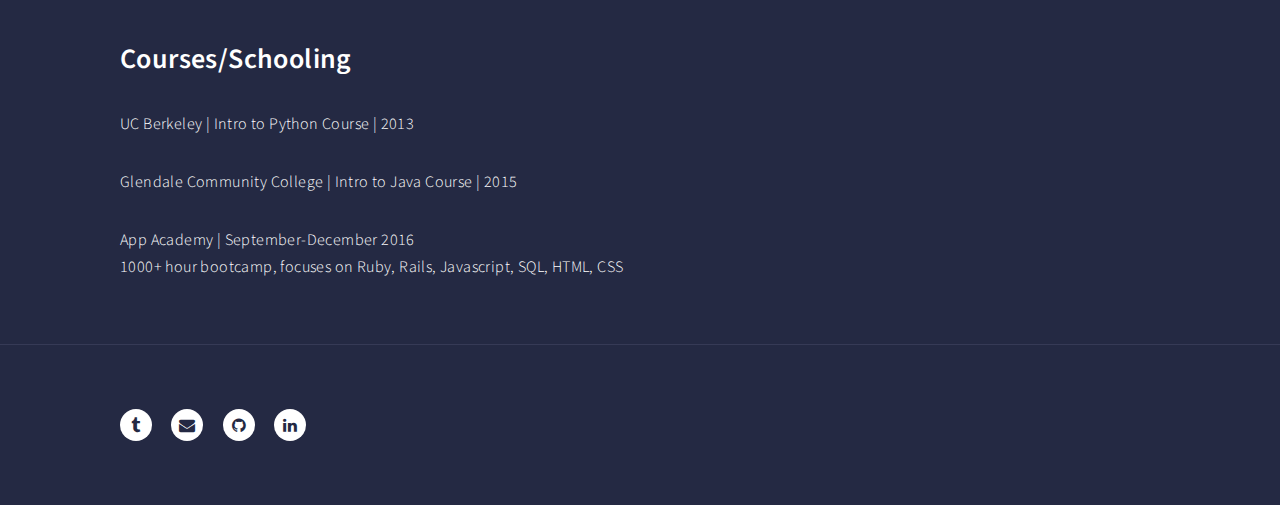
==== commit 7e3df293: "Updated about me, future work, and index page. Added books read, as well as a few courses/app academ" ====
--- a/about-me.html
+++ b/about-me.html
@@ -55,6 +55,38 @@
 										keep me up until 3 in the morning, and learning about anything, especially if it will help me solve problems or build new things.
 										If you have questions about my background or would like to talk about a project you would like to work on, please don't hesitate to reach out.
 										I look forward to speaking with you.</p>
+
+									<h2>Books</h2>
+
+									<h3>Learning Web Design<h3>
+									<h4>Jennifer Niedesrst Robbins<h4>
+									<p>A good introduction to HTML and CSS, a very rough introduction to Javascript. Perfect for beginners, who enjoy
+									learning from textbook style books. Very detailed.<p>
+
+									<h3>HTML and CSS<h3>
+									<h4>Jon Duckett<h4>
+									<p>A fantastic introduction to HTML and CSS, with very colorful text, and basic descriptions of all the basics. Perfect for all
+										beginners. The books presentation is easy to follow, easy to read, and helps teach about design, while also teaching you
+										how to work with HTML and CSS. The drawback is, it is not as detailed as Learning Web Design, and you won't feel like reading
+										Ms. Robbins book after you read this one.<p>
+
+									<h3>Grokking Algorithims<h3>
+									<h4>Aditya Y. Bhargava<h4>
+									<p>A very basic look at algorithims, with a fantastic intro to Big O notation, and some basic algorithims. What makes this book
+										truly perfect for beginners is the number of things the author tells you to research. Once you finish the book, you know exactly
+										what you will be reading and looking into next to improve your skills.<p>
+
+									<h3>Cracking the Coding Interview<h3>
+									<h4>Gayle Laakmann McDowell<h4>
+									<p>Currently in Progress<p>
+
+									<h2>Courses/Schooling</h2>
+									<p>UC Berkeley | Intro to Python Course | 2013<p>
+
+									<p>Glendale Community College | Intro to Java Course | 2015<p>
+
+									<p>App Academy | September-December 2016<br>
+									1000+ hour bootcamp, focuses on Ruby, Rails, Javascript, SQL, HTML, CSS<p>
 								</div>
 							</section>
 
--- a/assets/css/main.css
+++ b/assets/css/main.css
@@ -48,6 +48,20 @@
 		-webkit-text-size-adjust: none;
 	}
 
+
+	div.pictures{
+		display: flex;
+		justify-content: space-around;
+		max-height: 300px;
+	}
+
+	img.me{
+		max-width: 350px;
+    width: auto;
+    max-height: 275px;
+    padding: 10px;
+    min-width: 200px;
+	}
 /* Box Model */
 
 	*, *:before, *:after {
@@ -2241,7 +2255,7 @@
 		}
 
 			.image.main img {
-				width: 22%;
+
 			}
 
 			@media screen and (max-width: 736px) {
@@ -3407,7 +3421,7 @@
 		-webkit-align-items: center;
 		-ms-align-items: center;
 		align-items: center;
-		background-image: url("../../images/banner.jpg");
+
 		display: -moz-flex;
 		display: -webkit-flex;
 		display: -ms-flex;
